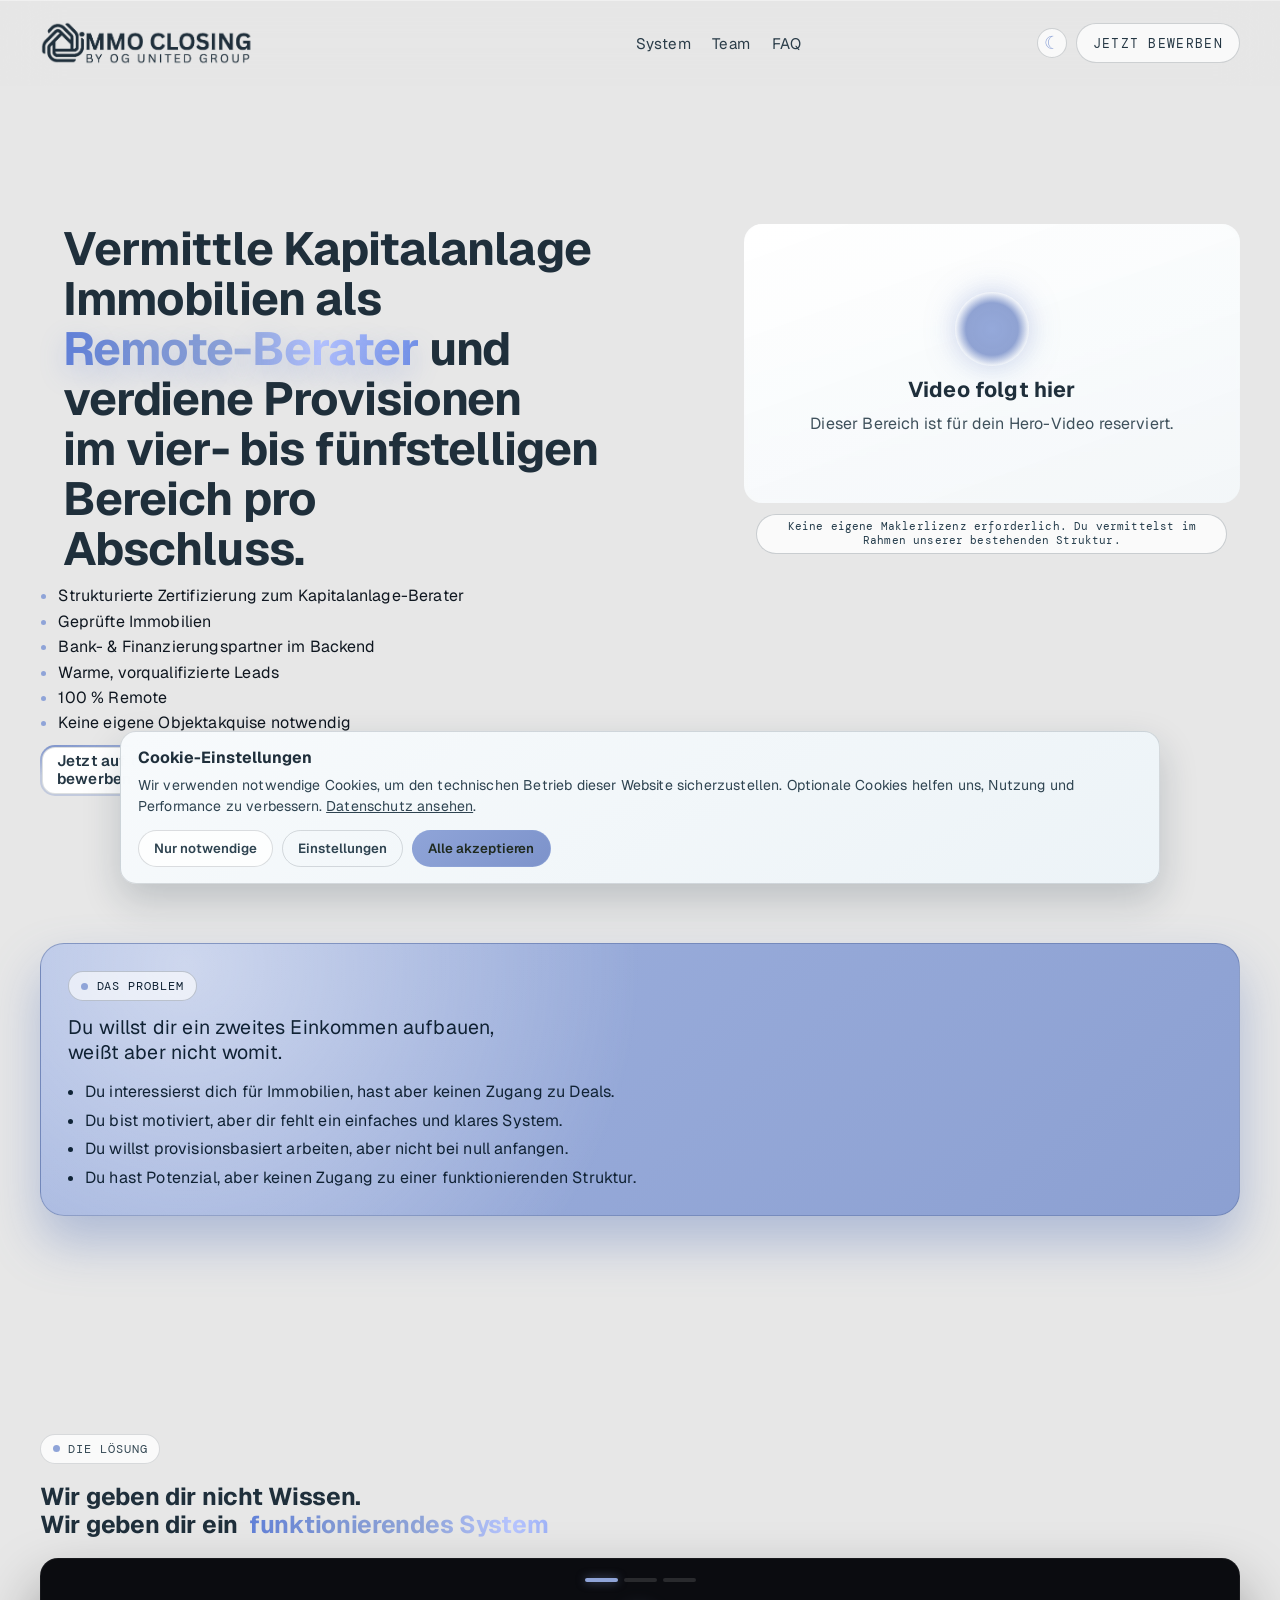
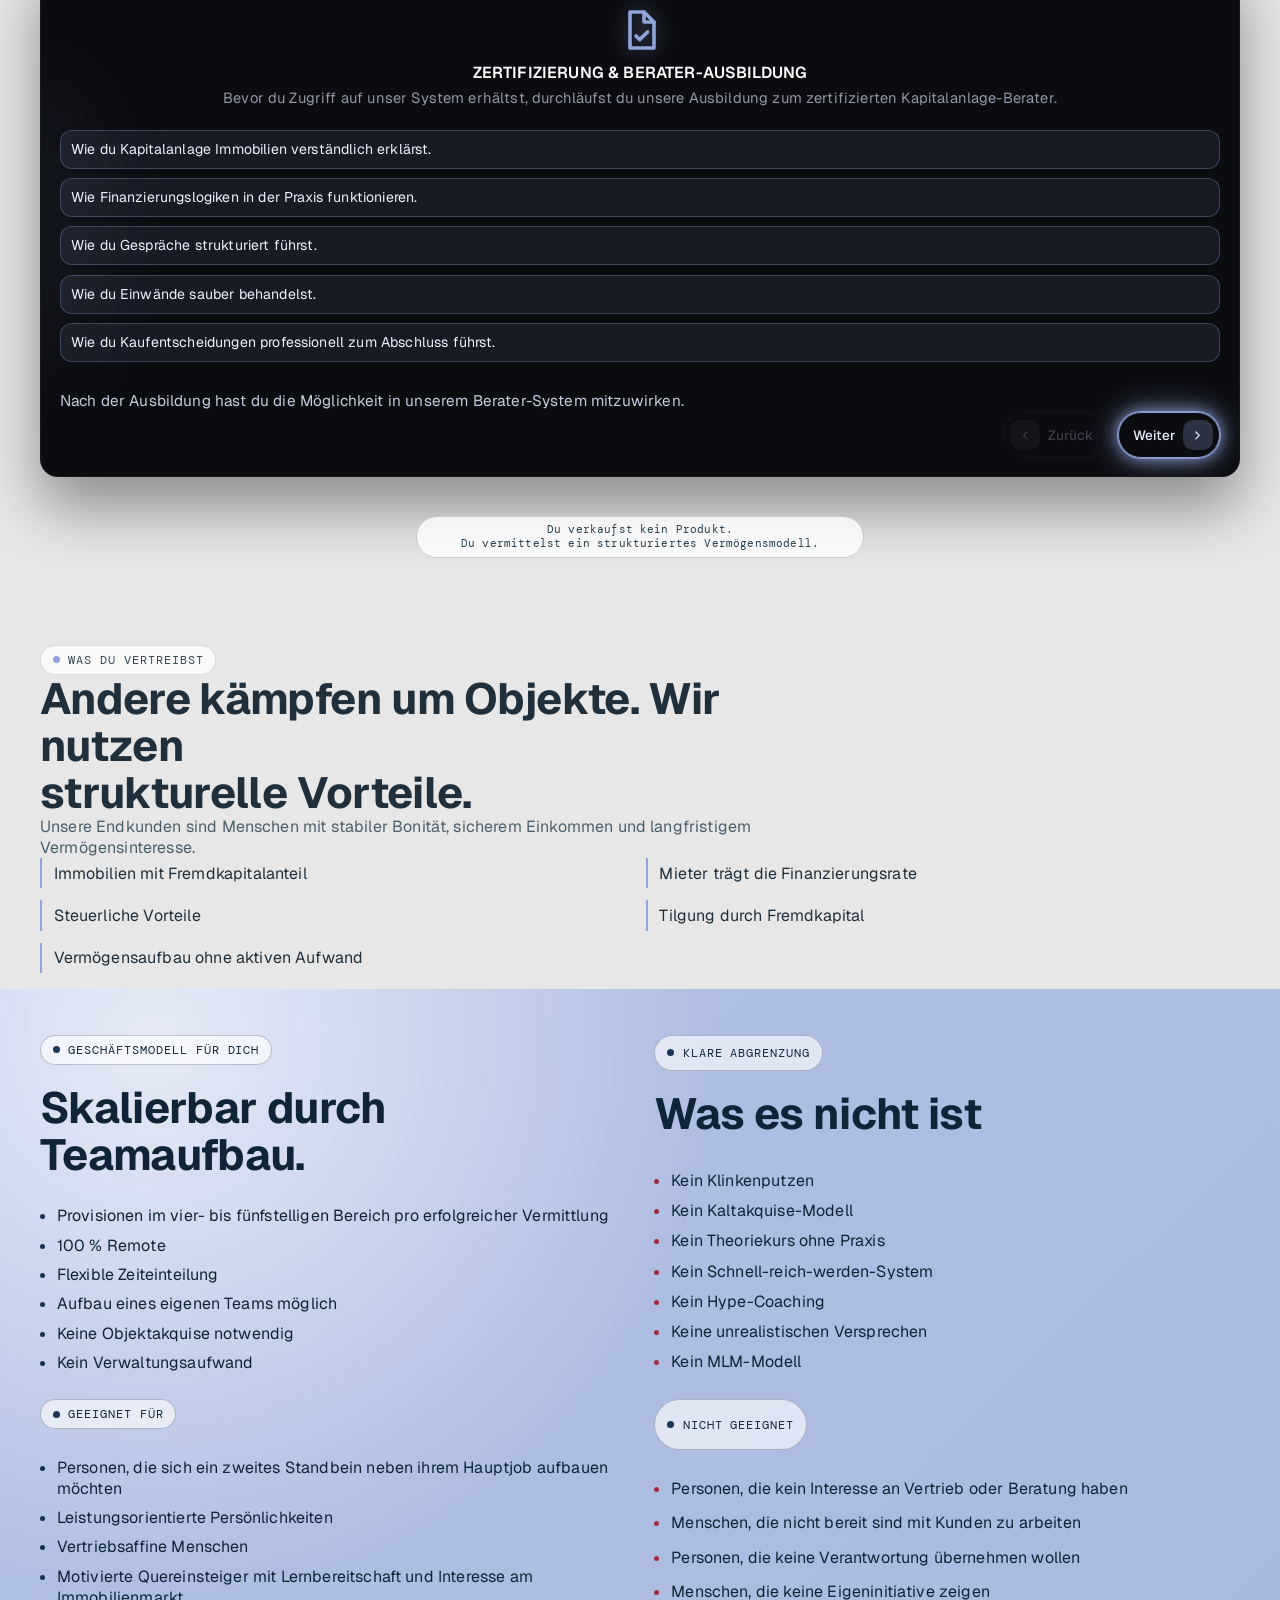
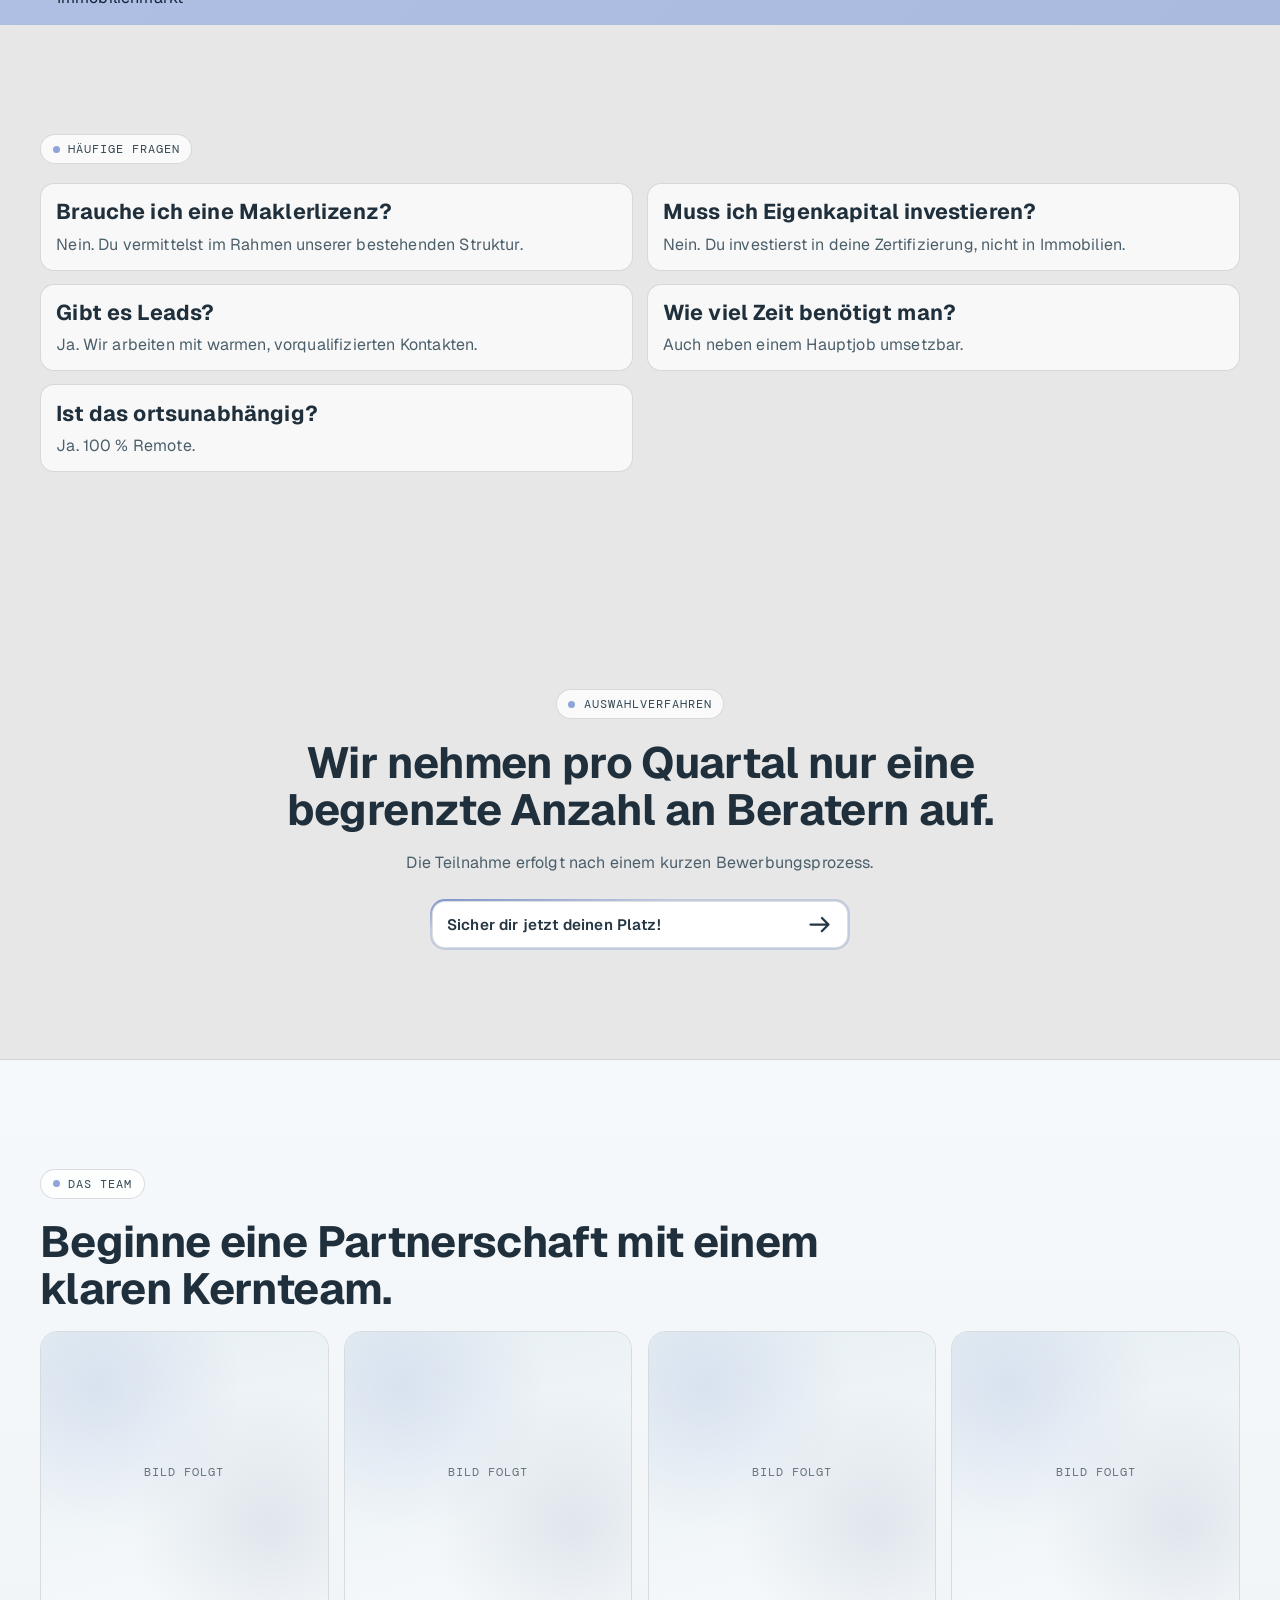
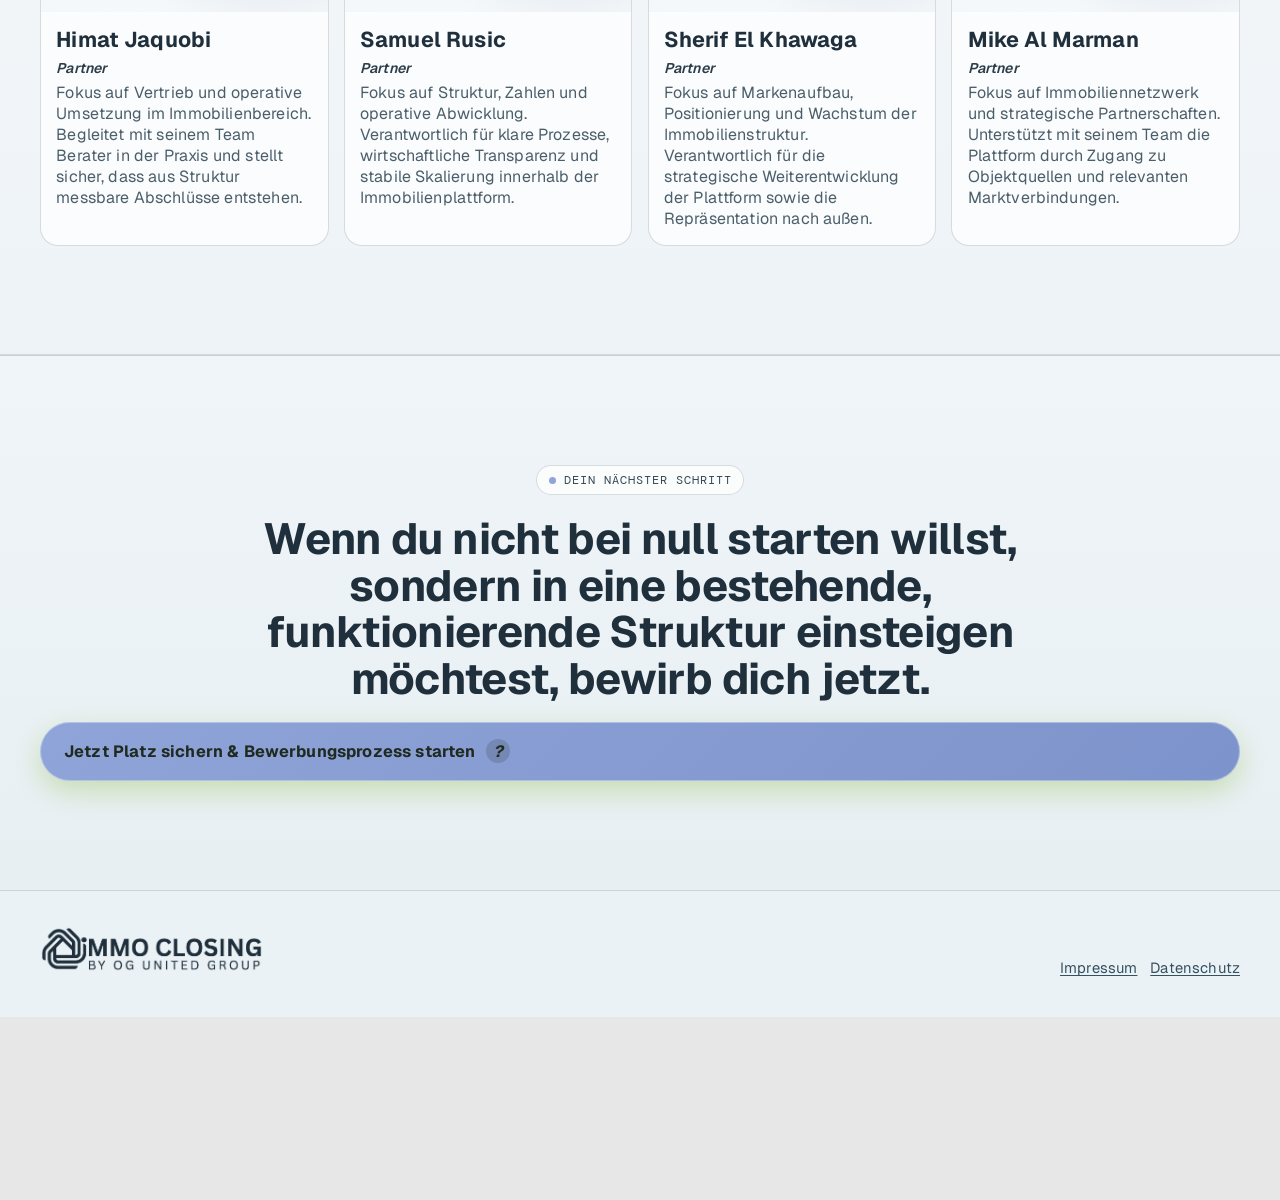
==== alte-website-content-index.html @ f74027aa "Update website layout, content, and styling" ====
﻿<!DOCTYPE html>
<html lang="de">
  <head>
    <meta charset="UTF-8" />
    <meta name="viewport" content="width=device-width, initial-scale=1.0" />
    <title>Geprüfte Kapitalanlage-Berater | Landingpage</title>
    <meta
      name="description"
      content="Exklusive Ausbildung, fertige Infrastruktur und warme Leads für geprüfte Kapitalanlage-Berater. 100 % remote."
    />
    <link rel="preconnect" href="https://fonts.googleapis.com" />
    <link rel="preconnect" href="https://fonts.gstatic.com" crossorigin />
    <link
      href="https://fonts.googleapis.com/css2?family=Geist:wght@400;500;600;700&family=DM+Mono:wght@400;500&display=swap"
      rel="stylesheet"
    />
    <link rel="stylesheet" href="styles.css" />
  </head>
  <body class="grid-wrapper theme-light">
    <div class="grid-background" aria-hidden="true"></div>

    <header class="site-header">
      <div class="container nav-layout">
        <a class="brand" href="#top">
          <img
            class="brand-logo brand-logo-light"
            src="assets/immo-closing-1-darkblue-transparent.png"
            alt="Immo Closing System by OG United Group"
          />
          <img
            class="brand-logo brand-logo-dark"
            src="assets/immo-closing-1-white-transparent.png"
            alt="Immo Closing System by OG United Group"
          />
        </a>
        <nav class="nav-links">
          <a href="#system">System</a>
          <a href="#team">Team</a>
          <a href="#faq">FAQ</a>
        </nav>
        <div class="nav-cta">
          <button
            id="theme-toggle"
            class="btn-outline theme-toggle"
            type="button"
            aria-label="Dark und White Mode umschalten"
            aria-pressed="true"
          >
            <span class="theme-toggle-icon" aria-hidden="true">☾</span>
          </button>
          <a class="btn-outline" href="#final-cta">Jetzt bewerben</a>
        </div>
      </div>
    </header>

    <main id="top">
      <div class="intro-curve-sections">
        <section class="hero">
          <div class="container hero-layout">
            <div class="hero-copy" data-reveal>
              <h1>
                Vermittle Kapitalanlage Immobilien als<br />
                <span class="hero-gradient-curve">Remote-Berater</span> und verdiene Provisionen<br />
                im vier- bis fünfstelligen Bereich pro<br />
                Abschluss.
              </h1>
              <ul class="lead hero-benefits">
                <li>Strukturierte Zertifizierung zum Kapitalanlage-Berater</li>
                <li>Geprüfte Immobilien</li>
                <li>Bank- &amp; Finanzierungspartner im Backend</li>
                <li>Warme, vorqualifizierte Leads</li>
                <li>100 % Remote</li>
                <li>Keine eigene Objektakquise notwendig</li>
              </ul>

              <div class="hero-actions">
                <a class="user-profile" href="#final-cta" aria-label="Jetzt auf einen der begrenzten Plätze bewerben">
                  <span class="user-profile-inner">
                    <span>Jetzt auf einen der begrenzten Plätze bewerben</span>
                    <svg viewBox="0 0 24 24" aria-hidden="true" focusable="false">
                      <path d="M13.5 5.5a1 1 0 0 0 0 1.4l4.1 4.1H4a1 1 0 1 0 0 2h13.6l-4.1 4.1a1 1 0 1 0 1.4 1.4l5.8-5.8a1 1 0 0 0 0-1.4L14.9 5.5a1 1 0 0 0-1.4 0Z"/>
                    </svg>
                  </span>
                </a>
              </div>
            </div>

            <aside class="hero-media-column" data-reveal>
              <div class="hero-media">
                <div class="video-placeholder">
                  <div class="video-pulse" aria-hidden="true"></div>
                  <h3>Video folgt hier</h3>
                  <p>Dieser Bereich ist für dein Hero-Video reserviert.</p>
                </div>
              </div>
              <div class="hero-media-note">
                <span>Keine eigene Maklerlizenz erforderlich. Du vermittelst im Rahmen unserer bestehenden Struktur.</span>
              </div>
            </aside>
          </div>
        </section>

        <section class="section-spacing problem-section" data-reveal>
          <div class="container content-block">
            <div class="problem-card">
              <div class="label">
                <span class="label-dot"></span>
                Das Problem
              </div>
              <p class="problem-intro">
                Du willst dir ein zweites Einkommen aufbauen, weißt aber nicht womit.
              </p>
              <ul class="list problem-list">
                <li>Du interessierst dich für Immobilien, hast aber keinen Zugang zu Deals.</li>
                <li>Du bist motiviert, aber dir fehlt ein einfaches und klares System.</li>
                <li>Du willst provisionsbasiert arbeiten, aber nicht bei null anfangen.</li>
                <li>Du hast Potenzial, aber keinen Zugang zu einer funktionierenden Struktur.</li>
              </ul>
            </div>
          </div>
        </section>
      </div>

      <section id="system" class="section-spacing alt" data-reveal>
        <div class="container content-block">
          <div class="label">
            <span class="label-dot"></span>
            Die Lösung
          </div>
          <h2 class="system-heading">
            Wir geben dir nicht Wissen.<br />
            <span class="system-inline">
              Wir geben dir ein
              <span class="system-rotator-card">
                <span class="system-loader">
                  <span class="system-words" aria-live="polite">
                    <span class="system-words-track">
                      <span class="system-word">funktionierendes System</span>
                      <span class="system-word">ausgebildetes Team</span>
                    </span>
                  </span>
                </span>
              </span>
            </span>
          </h2>
          <div class="offer-card solution-offer is-first" data-solution-offer>
            <div class="offer-card__progress" aria-hidden="true">
              <span class="offer-card__progress-step offer-card__progress-step--active" data-solution-step></span>
              <span class="offer-card__progress-step" data-solution-step></span>
              <span class="offer-card__progress-step" data-solution-step></span>
            </div>

            <article class="offer-card__panel is-active" data-solution-panel>
              <header class="offer-card__header">
                <div class="offer-card__icon-container">
                  <span class="offer-card__symbol" aria-hidden="true">
                    <svg viewBox="0 0 24 24" focusable="false">
                      <path d="M7 3h7l5 5v13H7z" />
                      <path d="M14 3v5h5" />
                      <path d="m10 15 1.8 1.8L15.8 13" />
                    </svg>
                  </span>
                </div>
                <h3 class="offer-card__title">ZERTIFIZIERUNG &amp; BERATER-AUSBILDUNG</h3>
                <p class="offer-card__subtitle">
                  Bevor du Zugriff auf unser System erhältst, durchläufst du unsere Ausbildung zum zertifizierten
                  Kapitalanlage-Berater.
                </p>
              </header>
              <ul class="offer-card__options offer-card__options--mini">
                <li class="offer-card__mini-item">Wie du Kapitalanlage Immobilien verständlich erklärst.</li>
                <li class="offer-card__mini-item">Wie Finanzierungslogiken in der Praxis funktionieren.</li>
                <li class="offer-card__mini-item">Wie du Gespräche strukturiert führst.</li>
                <li class="offer-card__mini-item">Wie du Einwände sauber behandelst.</li>
                <li class="offer-card__mini-item">Wie du Kaufentscheidungen professionell zum Abschluss führst.</li>
              </ul>
              <p class="offer-card__panel-note">
                Nach der Ausbildung hast du die Möglichkeit in unserem Berater-System mitzuwirken.
              </p>
            </article>

            <article class="offer-card__panel" data-solution-panel aria-hidden="true">
              <header class="offer-card__header">
                <div class="offer-card__icon-container">
                  <span class="offer-card__symbol" aria-hidden="true">
                    <svg viewBox="0 0 24 24" focusable="false">
                      <rect x="3.5" y="4" width="6.5" height="5.5" rx="1.2" />
                      <rect x="14" y="4" width="6.5" height="5.5" rx="1.2" />
                      <rect x="8.8" y="14.5" width="6.5" height="5.5" rx="1.2" />
                      <path d="M10 6.8h4M17.3 9.5v2.6M6.8 9.5v2.6M12 12.1v2.4" />
                    </svg>
                  </span>
                </div>
                <h3 class="offer-card__title">ABWICKLUNGSSTRUKTUR</h3>
                <p class="offer-card__subtitle">Als zertifizierter Berater beinhaltet unser System:</p>
              </header>
              <ul class="offer-card__options offer-card__options--mini">
                <li class="offer-card__mini-item">Bonitätsprüfung durch unser Team.</li>
                <li class="offer-card__mini-item">Finanzierungsstruktur über unsere Bankpartner.</li>
                <li class="offer-card__mini-item">Notar- und Abwicklungskoordination über unser Team.</li>
                <li class="offer-card__mini-item">Du konzentrierst dich auf Beratung und Abschluss.</li>
              </ul>
              <p class="offer-card__panel-note">
                Du arbeitest mit vorqualifizierten und geprüften Deals - wir übernehmen Finanzierung, Struktur und
                Abwicklung.
              </p>
            </article>

            <article class="offer-card__panel" data-solution-panel aria-hidden="true">
              <header class="offer-card__header">
                <div class="offer-card__icon-container">
                  <span class="offer-card__symbol" aria-hidden="true">
                    <svg viewBox="0 0 24 24" focusable="false">
                      <path d="M4 12h2l8-4v8l-8-4Z" />
                      <path d="M14 9a4 4 0 0 1 0 6" />
                      <path d="M16 7a7 7 0 0 1 0 10" />
                      <path d="M6.5 14v3.5a1.8 1.8 0 0 0 1.8 1.8h1.7" />
                    </svg>
                  </span>
                </div>
                <h3 class="offer-card__title">VERTRIEBSARCHITEKTUR</h3>
                <p class="offer-card__subtitle">Du startest nicht bei null.</p>
              </header>
              <ul class="offer-card__options offer-card__options--mini">
                <li class="offer-card__mini-item">Warme, vorqualifizierte Leads.</li>
                <li class="offer-card__mini-item">Klare Vertriebsprozesse.</li>
                <li class="offer-card__mini-item">Skalierungsmöglichkeit durch Teamaufbau.</li>
              </ul>
              <p class="offer-card__panel-note">
                Du konzentrierst dich auf Beratung und Abschluss. Unser System arbeitet im Hintergrund.
              </p>
            </article>

            <footer class="offer-card__footer">
              <button class="offer-card__btn offer-card__btn--back" type="button" data-solution-prev>
                <span class="offer-card__btn-icon" aria-hidden="true">
                  <svg viewBox="0 0 24 24" focusable="false">
                    <path d="m14.5 6.5-5.5 5.5 5.5 5.5" />
                  </svg>
                </span>
                Zurück
              </button>
              <button class="offer-card__btn offer-card__btn--skip offer-card__btn--next" type="button" data-solution-next>
                Weiter
                <span class="offer-card__btn-icon" aria-hidden="true">
                  <svg viewBox="0 0 24 24" focusable="false">
                    <path d="m9.5 6.5 5.5 5.5-5.5 5.5" />
                  </svg>
                </span>
              </button>
            </footer>
          </div>
          <div class="hero-media-note solution-media-note" data-reveal>
            <span>
              Du verkaufst kein Produkt.<br />
              Du vermittelst ein strukturiertes Verm&ouml;gensmodell.
            </span>
          </div>
        </div>
      </section>

      <section class="section-spacing product-section" data-reveal>
        <div class="container content-block">
          <div>
            <div class="label">
              <span class="label-dot"></span>
              Was du vertreibst
            </div>
            <h2>
              Andere kämpfen um Objekte. Wir nutzen<br />
              strukturelle Vorteile.
            </h2>
            <p class="muted">
              Unsere Endkunden sind Menschen mit stabiler Bonität, sicherem Einkommen und langfristigem
              Vermögensinteresse.
            </p>
            <div class="feature-grid">
              <div>Immobilien mit Fremdkapitalanteil</div>
              <div>Mieter trägt die Finanzierungsrate</div>
              <div>Steuerliche Vorteile</div>
              <div>Tilgung durch Fremdkapital</div>
              <div>Vermögensaufbau ohne aktiven Aufwand</div>
            </div>
          </div>
        </div>
      </section>

      <section class="section-spacing bright-accent-section bright-accent-stack" data-reveal>
        <div class="container content-block bright-accent-content">
          <div class="split business-block">
            <div class="content-block">
              <div class="label">
                <span class="label-dot"></span>
                Geschäftsmodell für dich
              </div>
              <h2>Skalierbar durch Teamaufbau.</h2>
              <ul class="list">
                <li>Provisionen im vier- bis fünfstelligen Bereich pro erfolgreicher Vermittlung</li>
                <li>100 % Remote</li>
                <li>Flexible Zeiteinteilung</li>
                <li>Aufbau eines eigenen Teams möglich</li>
                <li>Keine Objektakquise notwendig</li>
                <li>Kein Verwaltungsaufwand</li>
              </ul>
            </div>
            <div class="content-block">
              <div class="label">
                <span class="label-dot"></span>
                Klare Abgrenzung
              </div>
              <h2>Was es nicht ist</h2>
              <ul class="list negative">
                <li>Kein Klinkenputzen</li>
                <li>Kein Kaltakquise-Modell</li>
                <li>Kein Theoriekurs ohne Praxis</li>
                <li>Kein Schnell-reich-werden-System</li>
                <li>Kein Hype-Coaching</li>
                <li>Keine unrealistischen Versprechen</li>
                <li>Kein MLM-Modell</li>
              </ul>
            </div>
          </div>

          <div class="split fit-block">
            <div class="content-block">
              <div class="label">
                <span class="label-dot"></span>
                GEEIGNET FÜR
              </div>
              <ul class="list">
                <li>Personen, die sich ein zweites Standbein neben ihrem Hauptjob aufbauen möchten</li>
                <li>Leistungsorientierte Persönlichkeiten</li>
                <li>Vertriebsaffine Menschen</li>
                <li>Motivierte Quereinsteiger mit Lernbereitschaft und Interesse am Immobilienmarkt</li>
              </ul>
            </div>
            <div class="content-block">
              <div class="label">
                <span class="label-dot"></span>
                NICHT GEEIGNET
              </div>
              <ul class="list negative">
                <li>Personen, die kein Interesse an Vertrieb oder Beratung haben</li>
                <li>Menschen, die nicht bereit sind mit Kunden zu arbeiten</li>
                <li>Personen, die keine Verantwortung übernehmen wollen</li>
                <li>Menschen, die keine Eigeninitiative zeigen</li>
              </ul>
            </div>
          </div>
        </div>
      </section>

      <div class="faq-curve-sections">
        <section id="faq" class="section-spacing alt" data-reveal>
          <div class="container content-block">
            <div class="label">
              <span class="label-dot"></span>
              HÄUFIGE FRAGEN
            </div>
            <div class="faq-grid">
              <article class="faq-item">
                <h3>Brauche ich eine Maklerlizenz?</h3>
                <p>Nein. Du vermittelst im Rahmen unserer bestehenden Struktur.</p>
              </article>
              <article class="faq-item">
                <h3>Muss ich Eigenkapital investieren?</h3>
                <p>Nein. Du investierst in deine Zertifizierung, nicht in Immobilien.</p>
              </article>
              <article class="faq-item">
                <h3>Gibt es Leads?</h3>
                <p>Ja. Wir arbeiten mit warmen, vorqualifizierten Kontakten.</p>
              </article>
              <article class="faq-item">
                <h3>Wie viel Zeit benötigt man?</h3>
                <p>Auch neben einem Hauptjob umsetzbar.</p>
              </article>
              <article class="faq-item">
                <h3>Ist das ortsunabhängig?</h3>
                <p>Ja. 100 % Remote.</p>
              </article>
            </div>
          </div>
        </section>

        <section class="section-spacing" data-reveal>
          <div class="container center content-block">
            <div class="label center-label">
              <span class="label-dot"></span>
              AUSWAHLVERFAHREN
            </div>
            <h2>Wir nehmen pro Quartal nur eine begrenzte Anzahl an Beratern auf.</h2>
            <p class="muted">Die Teilnahme erfolgt nach einem kurzen Bewerbungsprozess.</p>
            <div class="hero-actions selection-actions">
              <a class="user-profile" href="#final-cta" aria-label="Sicher dir jetzt deinen Platz">
                <span class="user-profile-inner">
                  <span>Sicher dir jetzt deinen Platz!</span>
                  <svg viewBox="0 0 24 24" aria-hidden="true" focusable="false">
                    <path d="M13.5 5.5a1 1 0 0 0 0 1.4l4.1 4.1H4a1 1 0 1 0 0 2h13.6l-4.1 4.1a1 1 0 1 0 1.4 1.4l5.8-5.8a1 1 0 0 0 0-1.4L14.9 5.5a1 1 0 0 0-1.4 0Z"/>
                  </svg>
                </span>
              </a>
            </div>
          </div>
        </section>
      </div>

      <section id="team" class="section-spacing team-section" data-reveal>
        <div class="container content-block">
          <div class="label">
            <span class="label-dot"></span>
            Das Team
          </div>
          <h2>Beginne eine Partnerschaft mit einem klaren Kernteam.</h2>
          <div class="team-grid">
            <article class="team-card">
              <div class="team-photo">
                <div class="photo-placeholder">Bild folgt</div>
              </div>
              <div class="team-info">
                <h3>Himat Jaquobi</h3>
                <p class="team-role">Partner</p>
                <p>
                  Fokus auf Vertrieb und operative Umsetzung im Immobilienbereich. Begleitet mit seinem Team Berater in
                  der Praxis und stellt sicher, dass aus Struktur messbare Abschlüsse entstehen.
                </p>
              </div>
            </article>
            <article class="team-card">
              <div class="team-photo">
                <div class="photo-placeholder">Bild folgt</div>
              </div>
              <div class="team-info">
                <h3>Samuel Rusic</h3>
                <p class="team-role">Partner</p>
                <p>
                  Fokus auf Struktur, Zahlen und operative Abwicklung. Verantwortlich für klare Prozesse,
                  wirtschaftliche Transparenz und stabile Skalierung innerhalb der Immobilienplattform.
                </p>
              </div>
            </article>
            <article class="team-card">
              <div class="team-photo">
                <div class="photo-placeholder">Bild folgt</div>
              </div>
              <div class="team-info">
                <h3>Sherif El Khawaga</h3>
                <p class="team-role">Partner</p>
                <p>
                  Fokus auf Markenaufbau, Positionierung und Wachstum der Immobilienstruktur. Verantwortlich für die
                  strategische Weiterentwicklung der Plattform sowie die Repräsentation nach außen.
                </p>
              </div>
            </article>
            <article class="team-card">
              <div class="team-photo">
                <div class="photo-placeholder">Bild folgt</div>
              </div>
              <div class="team-info">
                <h3>Mike Al Marman</h3>
                <p class="team-role">Partner</p>
                <p>
                  Fokus auf Immobiliennetzwerk und strategische Partnerschaften. Unterstützt mit seinem Team die
                  Plattform durch Zugang zu Objektquellen und relevanten Marktverbindungen.
                </p>
              </div>
            </article>
          </div>
        </div>
      </section>

      <section id="final-cta" class="section-spacing final-cta" data-reveal>
        <div class="container center content-block">
          <div class="label center-label">
            <span class="label-dot"></span>
            DEIN NÄCHSTER SCHRITT
          </div>
          <h2>
            Wenn du nicht bei null starten willst, sondern in eine bestehende, funktionierende Struktur einsteigen
            möchtest, bewirb dich jetzt.
          </h2>
          <a class="btn-primary large" href="#">
            <span>Jetzt Platz sichern &amp; Bewerbungsprozess starten</span>
            <i aria-hidden="true">?</i>
          </a>
        </div>
      </section>
    </main>

    <footer class="site-footer">
      <div class="container footer-layout">
        <div class="footer-branding">
          <img class="footer-logo footer-logo-light" src="assets/immo-closing-1-darkblue-transparent.png" alt="Immo Closing System" />
          <img class="footer-logo footer-logo-dark" src="assets/immo-closing-1-white-transparent.png" alt="Immo Closing System" />
        </div>
        <div class="footer-actions">
          <a href="#" class="footer-action-link" data-modal-open="impressum-modal">Impressum</a>
          <a href="#" class="footer-action-link" data-modal-open="datenschutz-modal">Datenschutz</a>
        </div>
      </div>
    </footer>

    <section
      class="cookie-banner"
      id="cookie-banner"
      role="dialog"
      aria-label="Cookie-Einstellungen"
      aria-live="polite"
      aria-hidden="true"
    >
      <div class="cookie-banner-inner">
        <div class="cookie-copy">
          <h2>Cookie-Einstellungen</h2>
          <p>
            Wir verwenden notwendige Cookies, um den technischen Betrieb dieser Website sicherzustellen. Optionale
            Cookies helfen uns, Nutzung und Performance zu verbessern.
            <a href="#" data-modal-open="datenschutz-modal">Datenschutz ansehen</a>.
          </p>
        </div>
        <div class="cookie-actions">
          <button class="cookie-btn cookie-btn-secondary" type="button" data-cookie-action="essential">
            Nur notwendige
          </button>
          <button
            class="cookie-btn cookie-btn-ghost"
            type="button"
            data-cookie-action="settings"
            aria-expanded="false"
            aria-controls="cookie-settings-panel"
          >
            Einstellungen
          </button>
          <button class="cookie-btn cookie-btn-primary" type="button" data-cookie-action="accept-all">
            Alle akzeptieren
          </button>
        </div>
        <div class="cookie-settings" id="cookie-settings-panel" data-cookie-settings hidden>
          <div class="cookie-option">
            <label>
              <input type="checkbox" checked disabled />
              Notwendige Cookies
            </label>
            <span>Immer aktiv</span>
          </div>
          <div class="cookie-option">
            <label>
              <input type="checkbox" name="cookie-analytics" />
              Analyse &amp; Reichweitenmessung
            </label>
            <span>Optional</span>
          </div>
          <div class="cookie-option">
            <label>
              <input type="checkbox" name="cookie-marketing" />
              Marketing &amp; Attribution
            </label>
            <span>Optional</span>
          </div>
          <button class="cookie-btn cookie-btn-save" type="button" data-cookie-action="save-selection">
            Auswahl speichern
          </button>
        </div>
      </div>
    </section>

    <div class="modal-overlay" data-modal-id="impressum-modal" aria-hidden="true">
      <div class="modal-window" role="dialog" aria-modal="true" aria-labelledby="impressum-title">
        <button class="modal-close" data-modal-close aria-label="Schließen">×</button>
        <h2 id="impressum-title">Impressum</h2>
        <div class="modal-content">
          <p><strong>Anbieterkennzeichnung</strong></p>
          <p>Immo Closing System ist eine Marke der OG United Group.</p>
          <p>
            Global Offices
            <br />
            Dubai (HQ): IFZA Business Park, DDP, Dubai, UAE
            <br />
            Operation Green LLC, USA: Dover, Delaware
            <br />
            <a href="https://operation-green.com" target="_blank" rel="noopener noreferrer">operation-green.com</a>
          </p>
          <p>
            Kontakt:
            <br />
            Geschäftsanfragen und rechtliche Korrespondenz über die Kontaktwege auf der Muttergesellschafts-Website.
          </p>
          <p>
            <strong>Vertretungsberechtigung</strong>
            <br />
            Vertretungsberechtigte Personen und Registerdaten werden im Rahmen der jeweiligen Jurisdiktion geführt und
            auf Anfrage bereitgestellt.
          </p>
          <p>
            <strong>Haftung für Inhalte</strong>
            <br />
            Die Inhalte dieser Website wurden mit größter Sorgfalt erstellt. Für die Richtigkeit, Vollständigkeit und
            Aktualität der Inhalte kann jedoch keine Gewähr übernommen werden.
          </p>
          <p>
            <strong>Haftung für Links</strong>
            <br />
            Diese Website enthält Links zu externen Websites Dritter. Auf deren Inhalte haben wir keinen Einfluss; für
            diese Inhalte ist stets der jeweilige Anbieter verantwortlich.
          </p>
          <p>
            <strong>Urheberrecht</strong>
            <br />
            Inhalte, Layouts, Texte und Medien dieser Website unterliegen dem geltenden Urheberrecht. Jede
            Vervielfältigung oder Verwertung bedarf der vorherigen schriftlichen Zustimmung.
          </p>
          <p>
            <strong>Streitbeilegung</strong>
            <br />
            Die Europäische Kommission stellt eine Plattform zur Online-Streitbeilegung bereit:
            <a href="https://ec.europa.eu/consumers/odr/" target="_blank" rel="noopener noreferrer">ec.europa.eu/consumers/odr</a>.
            Eine Verpflichtung zur Teilnahme an Streitbeilegungsverfahren vor einer Verbraucherschlichtungsstelle
            besteht nicht.
          </p>
          <p>
            Hinweis: Dieses Impressum stellt eine umfangreiche Musterstruktur dar und ersetzt keine verbindliche
            Rechtsberatung für konkrete Einzelfälle und Jurisdiktionen.
          </p>
        </div>
      </div>
    </div>

    <div class="modal-overlay" data-modal-id="datenschutz-modal" aria-hidden="true">
      <div class="modal-window" role="dialog" aria-modal="true" aria-labelledby="datenschutz-title">
        <button class="modal-close" data-modal-close aria-label="Schließen">×</button>
        <h2 id="datenschutz-title">Datenschutz</h2>
        <div class="modal-content">
          <p><strong>1. Verantwortlicher</strong></p>
          <p>Verantwortliche Stelle: Immo Closing System.</p>
          <p><strong>2. Verarbeitete Datenkategorien</strong></p>
          <p>
            Bei Nutzung dieser Website können insbesondere folgende Daten verarbeitet werden: technische Zugriffsdaten
            (z. B. IP-Adresse, Zeitstempel, Browserinformationen), Kommunikationsdaten bei Kontaktaufnahme sowie
            übermittelte Formulardaten.
          </p>
          <p><strong>3. Zwecke und Rechtsgrundlagen</strong></p>
          <p>
            Die Datenverarbeitung erfolgt zur Bereitstellung der Website, zur Bearbeitung von Anfragen, zur
            Vertragsanbahnung und zur Systemsicherheit. Rechtsgrundlagen sind insbesondere berechtigte Interessen,
            vorvertragliche Maßnahmen sowie ggf. Einwilligungen.
          </p>
          <p><strong>4. Empfänger und Auftragsverarbeitung</strong></p>
          <p>
            Daten können an technische Dienstleister, Hosting-Anbieter, CRM-/Kommunikationsanbieter und verbundene
            Gesellschaften übermittelt werden, soweit dies zur Leistungserbringung erforderlich ist.
          </p>
          <p><strong>5. Drittlandübermittlungen</strong></p>
          <p>
            Aufgrund internationaler Unternehmensstruktur können Daten auch außerhalb der EU/des EWR verarbeitet
            werden. Dabei werden geeignete Garantien eingesetzt (z. B. Standardvertragsklauseln oder gleichwertige
            Schutzmechanismen).
          </p>
          <p><strong>6. Speicherdauer</strong></p>
          <p>
            Personenbezogene Daten werden nur so lange gespeichert, wie dies für den jeweiligen Zweck erforderlich ist
            oder gesetzliche Aufbewahrungspflichten bestehen.
          </p>
          <p><strong>7. Betroffenenrechte</strong></p>
          <p>
            Du hast das Recht auf Auskunft, Berichtigung, Löschung, Einschränkung der Verarbeitung, Datenübertragbarkeit
            sowie Widerspruch gegen bestimmte Verarbeitungen. Zudem besteht ein Beschwerderecht bei einer zuständigen
            Aufsichtsbehörde.
          </p>
          <p><strong>8. Datensicherheit</strong></p>
          <p>
            Wir setzen angemessene technische und organisatorische Maßnahmen ein, um Daten vor Verlust, Manipulation
            und unberechtigtem Zugriff zu schützen.
          </p>
          <p><strong>9. Aktualität</strong></p>
          <p>
            Diese Datenschutzhinweise werden regelmäßig angepasst, wenn sich rechtliche, technische oder operative
            Anforderungen ändern.
          </p>
          <p>
            Hinweis: Diese Datenschutzerklärung ist ein umfassendes Muster und ersetzt keine verbindliche
            Rechtsberatung für konkrete regulatorische Anforderungen in einzelnen Ländern.
          </p>
        </div>
      </div>
    </div>

    <script src="script.js"></script>
  </body>
</html>
---- styles.css ----
:root {
  --bg: #02050a;
  --panel: rgba(8, 18, 23, 0.7);
  --panel-strong: #0a161d;
  --text: #eef3f6;
  --muted: #b8c5cc;
  --line: rgba(255, 255, 255, 0.14);
  --accent: #8fa4d8;
  --accent-2: #7d93cb;
  --accent-dark: #2f4264;
  --radius-lg: 28px;
  --radius-md: 18px;
  --shadow: 0 24px 48px rgba(0, 0, 0, 0.35);
  --container: 1200px;
}

* {
  box-sizing: border-box;
}

html,
body {
  margin: 0;
  padding: 0;
}

html {
  scroll-behavior: smooth;
}

body {
  min-height: 100%;
  font-family: "Geist", "Segoe UI", sans-serif;
  color: var(--text);
  background-color: var(--bg);
  letter-spacing: 0.01em;
  overflow-x: hidden;
}

.grid-wrapper {
  min-height: 100%;
  width: 100%;
  position: relative;
}

.grid-background {
  position: fixed;
  top: 0;
  right: 0;
  bottom: 0;
  left: 0;
  z-index: -2;
  pointer-events: none;
  background-image: linear-gradient(to right, rgba(226, 232, 240, 0.045) 1px, transparent 1px),
    linear-gradient(to bottom, rgba(226, 232, 240, 0.03) 1px, transparent 1px);
  background-size: 20px 30px;
  -webkit-mask-image: radial-gradient(ellipse 70% 60% at 50% 0%, #000 60%, transparent 100%);
  mask-image: radial-gradient(ellipse 70% 60% at 50% 0%, #000 60%, transparent 100%);
}

.site-header {
  position: sticky;
  top: 0;
  z-index: 40;
  isolation: isolate;
  border-top: 1px solid rgba(255, 255, 255, 0.14);
  border-bottom: 1px solid rgba(255, 255, 255, 0.2);
  backdrop-filter: blur(28px) saturate(175%);
  -webkit-backdrop-filter: blur(28px) saturate(175%);
  background: linear-gradient(135deg, rgba(8, 16, 24, 0.26), rgba(8, 16, 24, 0.16));
  box-shadow: 0 10px 22px rgba(0, 0, 0, 0.14), inset 0 1px 0 rgba(255, 255, 255, 0.16);
}

.site-header::before {
  content: "";
  position: absolute;
  inset: 0;
  z-index: -1;
  pointer-events: none;
  background: linear-gradient(
    180deg,
    rgba(255, 255, 255, 0.11) 0%,
    rgba(255, 255, 255, 0.05) 38%,
    rgba(255, 255, 255, 0.01) 100%
  );
}

.container {
  width: min(calc(100% - 3rem), var(--container));
  margin-inline: auto;
}

.nav-layout {
  min-height: 84px;
  display: grid;
  grid-template-columns: auto 1fr auto;
  align-items: center;
  gap: 1.25rem;
}

.brand {
  display: inline-flex;
  align-items: center;
  color: var(--text);
  text-decoration: none;
  position: relative;
  width: min(52vw, 360px);
  height: 36px;
  min-width: 0;
}

.brand-logo {
  position: absolute;
  left: 0;
  top: 50%;
  width: auto;
  height: 36px;
  max-width: none;
  transform: translateY(-50%) scale(1.22);
  transform-origin: left center;
}

.brand-logo-dark,
.footer-logo-dark {
  display: none;
}

body.theme-dark .brand-logo-light,
body.theme-dark .footer-logo-light {
  display: none;
}

body.theme-dark .brand-logo-dark,
body.theme-dark .footer-logo-dark {
  display: block;
}

.nav-links {
  justify-self: center;
  display: flex;
  gap: 1.35rem;
}

.nav-links a {
  color: #d3dde3;
  text-decoration: none;
  font-size: 0.95rem;
}

.nav-cta {
  justify-self: end;
  display: inline-flex;
  align-items: center;
  gap: 0.55rem;
}

.btn-outline {
  font-family: "DM Mono", monospace;
  font-size: 0.82rem;
  text-transform: uppercase;
  letter-spacing: 0.1em;
  color: var(--text);
  text-decoration: none;
  border: 1px solid var(--line);
  border-radius: 999px;
  padding: 0.68rem 1rem;
  transition: border-color 0.25s ease, background-color 0.25s ease;
}

.btn-outline:hover {
  border-color: rgba(143, 164, 216, 0.7);
  background: rgba(143, 164, 216, 0.08);
}

.theme-toggle {
  width: 30px;
  height: 30px;
  min-width: 30px;
  border-radius: 999px;
  padding: 0;
  display: inline-flex;
  align-items: center;
  justify-content: center;
  gap: 0;
  font-size: 1.15rem;
  line-height: 1;
  letter-spacing: 0;
}

.theme-toggle .theme-toggle-icon {
  display: inline-block;
  opacity: 1;
  transform: scale(1);
  transition: color 0.2s ease, transform 0.2s ease;
}

.theme-toggle[data-mode="dark"] .theme-toggle-icon {
  color: #ffd166;
}

.theme-toggle[data-mode="light"] .theme-toggle-icon {
  color: var(--accent);
}

.section-spacing {
  padding: 6.8rem 0;
}

.problem-section {
  padding-top: 3.2rem;
}

#system.section-spacing {
  padding-bottom: 2.8rem;
}

.product-section.section-spacing {
  padding-top: 2.6rem;
  padding-bottom: 1rem;
}

.bright-accent-stack.section-spacing {
  padding-top: 2.85rem;
  padding-bottom: 1.1rem;
}

.bright-accent-content {
  gap: 0.8rem;
}

.bright-accent-content .fit-block {
  margin-top: 0.45rem;
}

.bright-accent-section {
  background:
    radial-gradient(circle at 12% 8%, rgba(255, 255, 255, 0.68), rgba(255, 255, 255, 0) 44%),
    linear-gradient(
      136deg,
      color-mix(in oklab, var(--accent) 68%, #ffffff 32%),
      color-mix(in oklab, var(--accent-2) 64%, #ffffff 36%)
    );
}

.bright-accent-section .label,
body.theme-light .bright-accent-section .label {
  border-color: rgba(16, 34, 53, 0.26);
  background: rgba(255, 255, 255, 0.62);
  color: #11273a;
}

.bright-accent-section .label-dot {
  background: #1c3556;
}

.bright-accent-section h1,
.bright-accent-section h2,
.bright-accent-section h3,
.bright-accent-section p,
.bright-accent-section li,
.bright-accent-section .muted,
.bright-accent-section .result,
body.theme-light .bright-accent-section h1,
body.theme-light .bright-accent-section h2,
body.theme-light .bright-accent-section h3,
body.theme-light .bright-accent-section p,
body.theme-light .bright-accent-section li,
body.theme-light .bright-accent-section .muted,
body.theme-light .bright-accent-section .result {
  color: #0f2436;
}

.bright-accent-section .list li::marker {
  color: #17314d;
}

.bright-accent-section .negative li::marker {
  color: #9c2f3f;
}

.alt {
  background: linear-gradient(180deg, rgba(255, 255, 255, 0.03), rgba(255, 255, 255, 0.01));
  border-top: 1px solid var(--line);
  border-bottom: 1px solid var(--line);
}

.content-block {
  display: grid;
  gap: 1.2rem;
}

.with-media {
  grid-template-columns: minmax(0, 1.06fr) minmax(320px, 0.94fr);
  align-items: stretch;
  gap: 2.2rem;
}

.label {
  width: fit-content;
  display: inline-flex;
  align-items: center;
  gap: 0.55rem;
  padding: 0.38rem 0.72rem;
  border-radius: 999px;
  border: 1px solid var(--line);
  background: rgba(255, 255, 255, 0.03);
  font-family: "DM Mono", monospace;
  font-size: 0.75rem;
  text-transform: uppercase;
  letter-spacing: 0.08em;
  color: #d6e1e4;
}

.label-dot {
  width: 7px;
  height: 7px;
  border-radius: 50%;
  background: var(--accent);
}

.center-label {
  margin-inline: auto;
}

h1,
h2,
h3,
p {
  margin: 0;
}

h1 {
  font-size: clamp(1.6rem, 3.8vw, 2.9rem);
  line-height: 1.08;
  letter-spacing: -0.02em;
  max-width: 14ch;
  overflow-wrap: anywhere;
}

.hero-gradient-curve {
  display: inline-block;
  background: linear-gradient(98deg, #5f7fd8 0%, #7f97d4 24%, #8fa4d8 48%, #b7c5ff 72%, #6f8ee6 100%);
  -webkit-background-clip: text;
  background-clip: text;
  color: transparent;
  -webkit-text-fill-color: transparent;
  text-shadow: 0 0.22em 0.58em rgba(95, 127, 216, 0.26);
}

h2 {
  font-size: clamp(1.5rem, 3.4vw, 2.9rem);
  line-height: 1.08;
  letter-spacing: -0.015em;
  max-width: 26ch;
}

.system-heading {
  max-width: none;
  font-size: clamp(1rem, 2.05vw, 1.52rem);
  line-height: 1.14;
  letter-spacing: -0.012em;
  font-weight: 700;
}

#system .content-block > .label {
  margin-left: 0;
}

.system-inline {
  display: inline-flex;
  align-items: baseline;
  gap: 0.08em;
  white-space: nowrap;
}

.system-rotator-card {
  --system-bg-color: transparent;
  --system-line-h: 1.16em;
  display: inline-block;
  margin-left: 0.12em;
  background-color: var(--system-bg-color);
  padding: 0;
  border-radius: 0;
  vertical-align: baseline;
}

.system-loader {
  color: inherit;
  font-family: "Geist", sans-serif;
  font-weight: 700;
  font-size: inherit;
  box-sizing: content-box;
  height: var(--system-line-h);
  padding: 0;
  display: flex;
  border-radius: 0;
}

.system-words {
  position: relative;
  overflow: hidden;
  height: var(--system-line-h);
  width: 22ch;
}

.system-words::after {
  display: none;
}

.system-words-track {
  display: flex;
  flex-direction: column;
  animation: spin_4991 4.4s infinite;
  will-change: transform;
}

.system-word {
  display: block;
  flex: 0 0 var(--system-line-h);
  height: var(--system-line-h);
  line-height: var(--system-line-h);
  padding-left: 6px;
  white-space: nowrap;
  background: linear-gradient(98deg, #5f7fd8 0%, #7f97d4 24%, #8fa4d8 48%, #b7c5ff 72%, #6f8ee6 100%);
  -webkit-background-clip: text;
  background-clip: text;
  color: transparent;
  -webkit-text-fill-color: transparent;
  text-shadow: none;
}

@keyframes spin_4991 {
  0%,
  45% {
    transform: translateY(0);
  }
  50%,
  95% {
    transform: translateY(-50%);
  }
  100% {
    transform: translateY(-50%);
  }
}

h3 {
  font-size: clamp(1.07rem, 1.8vw, 1.34rem);
  line-height: 1.2;
}

.lead {
  max-width: 58ch;
  color: var(--muted);
  font-size: clamp(1rem, 1.9vw, 1.24rem);
}

.hero-benefits {
  margin: 0;
  padding-left: 1.15rem;
  display: grid;
  gap: 0.24rem;
  font-size: clamp(0.86rem, 1.25vw, 1.02rem);
  line-height: 1.35;
}

.hero-benefits li::marker {
  color: var(--accent);
}

.muted {
  color: var(--muted);
  max-width: 65ch;
}

.result {
  font-weight: 600;
  margin-top: 0.8rem;
}

.hero {
  position: relative;
  isolation: isolate;
  padding: 8.6rem 0 6rem;
  color: var(--text);
}

.hero::before {
  content: "";
  position: absolute;
  inset: 0;
  z-index: -2;
  background: linear-gradient(180deg, rgba(8, 18, 23, 0.7), rgba(2, 5, 10, 0.9));
}

.hero::after {
  content: "";
  position: absolute;
  inset: 0;
  z-index: -1;
  background-image: linear-gradient(to right, rgba(143, 164, 216, 0.08) 1px, transparent 1px),
    linear-gradient(to bottom, rgba(143, 164, 216, 0.06) 1px, transparent 1px);
  background-size: 26px 40px;
  -webkit-mask-image: radial-gradient(ellipse 90% 72% at 50% 0%, #000 62%, transparent 100%);
  mask-image: radial-gradient(ellipse 90% 72% at 50% 0%, #000 62%, transparent 100%);
}

.hero h1,
.hero h2,
.hero h3 {
  color: var(--text);
}

.hero .lead,
.hero .hero-benefits,
.hero .video-placeholder p {
  color: var(--muted);
}

.hero .hero-benefits {
  color: var(--muted);
  font-weight: 400;
}

.hero .pill-row span {
  border-color: var(--line);
  background: rgba(255, 255, 255, 0.03);
  color: var(--text);
}

.hero-layout {
  display: grid;
  grid-template-columns: minmax(0, 1.15fr) minmax(0, 0.85fr);
  gap: 2rem;
  align-items: stretch;
}

.hero-layout > * {
  min-width: 0;
}

.hero-media-column {
  display: grid;
  gap: 0.68rem;
  align-content: start;
  min-width: 0;
}

.hero-copy {
  display: grid;
  gap: 0.68rem;
  min-width: 0;
}

.pill-row {
  display: flex;
  flex-wrap: wrap;
  gap: 0.58rem;
  padding-inline: clamp(0.4rem, 1.8vw, 1.6rem);
}

.pill-row span {
  border: 1px solid var(--line);
  background: rgba(255, 255, 255, 0.03);
  border-radius: 999px;
  font-family: "DM Mono", monospace;
  font-size: 0.68rem;
  line-height: 1.1;
  padding: 0.26rem 0.52rem;
  max-width: 52ch;
}

.hero-actions {
  display: flex;
  flex-wrap: wrap;
  gap: 0.8rem;
}

.selection-actions {
  justify-content: center;
  margin-top: 0.45rem;
}

.selection-actions .user-profile {
  width: min(100%, 360px);
}

.selection-actions .user-profile-inner > span {
  font-size: 0.9rem;
}

.hero-actions .user-profile {
  width: min(100%, 420px);
  min-height: 51px;
  border-radius: 15px;
  cursor: pointer;
  transition: 0.3s ease;
  background: linear-gradient(to bottom right, var(--accent-2) 0%, rgba(125, 147, 203, 0) 30%);
  background-color: rgba(125, 147, 203, 0.2);
  display: flex;
  align-items: center;
  justify-content: center;
  text-decoration: none;
}

.hero-actions .user-profile:hover,
.hero-actions .user-profile:focus-visible {
  background-color: rgba(125, 147, 203, 0.7);
  box-shadow: 0 0 10px rgba(125, 147, 203, 0.5);
  outline: none;
}

.hero-actions .user-profile-inner {
  width: calc(100% - 4px);
  min-height: 47px;
  border-radius: 13px;
  background-color: #1a1a1a;
  display: flex;
  align-items: center;
  justify-content: space-between;
  gap: 15px;
  color: #fff;
  font-weight: 600;
  padding: 0 14px;
}

.hero-actions .user-profile-inner > span {
  font-size: 0.95rem;
  line-height: 1.2;
}

.hero-actions .user-profile-inner svg {
  width: 27px;
  height: 27px;
  fill: #fff;
  flex: 0 0 auto;
}

body.theme-light .hero-actions .user-profile {
  background: linear-gradient(to bottom right, var(--accent-2) 0%, rgba(125, 147, 203, 0) 30%);
  background-color: rgba(125, 147, 203, 0.34);
}

body.theme-light .hero-actions .user-profile:hover,
body.theme-light .hero-actions .user-profile:focus-visible {
  background-color: rgba(125, 147, 203, 0.56);
  box-shadow: 0 0 10px rgba(125, 147, 203, 0.35);
}

body.theme-light .hero-actions .user-profile-inner {
  background-color: #ffffff;
  color: #243643;
  border: 1px solid rgba(31, 47, 59, 0.15);
}

body.theme-light .hero-actions .user-profile-inner svg {
  fill: #243643;
}
.btn-primary {
  text-decoration: none;
  display: inline-flex;
  align-items: center;
  gap: 0.64rem;
  border-radius: 999px;
}

.btn-primary {
  color: #1f2a20;
  padding: 0.95rem 1.3rem;
  font-weight: 700;
  background: linear-gradient(135deg, var(--accent), var(--accent-2));
  box-shadow: 0 10px 28px rgba(157, 198, 99, 0.45), inset 0 0 0 1px rgba(255, 255, 255, 0.35);
  transition: transform 0.25s ease, box-shadow 0.25s ease;
}

.btn-primary i {
  display: inline-grid;
  place-items: center;
  width: 1.5rem;
  height: 1.5rem;
  border-radius: 50%;
  background: rgba(31, 42, 32, 0.18);
  transition: transform 0.25s ease;
}

.btn-primary:hover {
  transform: translateY(-1px);
  box-shadow: 0 14px 34px rgba(157, 198, 99, 0.55), inset 0 0 0 1px rgba(255, 255, 255, 0.45);
}

.btn-primary:hover i {
  transform: translateX(3px);
}

.btn-primary.large {
  font-size: 1.02rem;
  padding: 1.1rem 1.5rem;
}

.hero-copy h1 {
  max-width: 24ch;
  padding-inline: clamp(0.4rem, 1.8vw, 1.6rem);
}

.hero-media {
  position: relative;
  width: 100%;
  aspect-ratio: 16 / 9;
  min-height: auto;
  border: 0;
  border-radius: var(--radius-md);
  overflow: hidden;
  background: transparent;
  box-shadow: none;
}

.video-placeholder {
  position: absolute;
  inset: 0;
  padding: 1.2rem;
  border-radius: inherit;
  border: 0;
  background: linear-gradient(160deg, rgba(4, 12, 16, 0.72), rgba(49, 75, 59, 0.38));
  backdrop-filter: blur(6px);
  display: grid;
  place-content: center;
  justify-items: center;
  text-align: center;
  gap: 0.65rem;
}

.video-placeholder p {
  color: var(--muted);
}

.hero-media-note {
  display: flex;
  width: 100%;
  padding-inline: clamp(0.2rem, 1.2vw, 0.8rem);
}

.hero-media-note span {
  width: 100%;
  border: 1px solid var(--line);
  background: rgba(255, 255, 255, 0.03);
  border-radius: 999px;
  font-family: "DM Mono", monospace;
  font-size: 0.68rem;
  line-height: 1.25;
  padding: 0.36rem 0.68rem;
  color: var(--text);
  text-align: center;
}

.video-pulse {
  width: 74px;
  height: 74px;
  border-radius: 50%;
  background: radial-gradient(circle, rgba(143, 164, 216, 0.95) 0%, rgba(125, 147, 203, 0.85) 50%, rgba(125, 147, 203, 0) 72%);
  box-shadow: 0 0 28px rgba(143, 164, 216, 0.5);
  animation: videoPulse 2.4s ease-in-out infinite;
}

@keyframes videoPulse {
  0%,
  100% {
    transform: scale(0.9);
    filter: saturate(1);
  }
  50% {
    transform: scale(1);
    filter: saturate(1.12);
  }
}

.list {
  margin: 0.5rem 0 0;
  padding-left: 1.05rem;
  display: grid;
  gap: 0.52rem;
}

.two-cols {
  grid-template-columns: repeat(2, minmax(0, 1fr));
  gap: 0.7rem 1.5rem;
}

.problem-card {
  position: relative;
  display: grid;
  gap: 0.85rem;
  padding: clamp(1.1rem, 2.4vw, 1.7rem);
  border-radius: 24px;
  border: 1px solid rgba(255, 255, 255, 0.34);
  background:
    radial-gradient(circle at 14% 10%, rgba(255, 255, 255, 0.44), rgba(255, 255, 255, 0) 45%),
    linear-gradient(138deg, color-mix(in oklab, var(--accent) 88%, #ffffff 12%), color-mix(in oklab, var(--accent-2) 86%, #ffffff 14%));
  box-shadow: 0 24px 46px color-mix(in oklab, var(--accent-2) 56%, #000000 44%);
  color: #0f1f2f;
}

.problem-card .label {
  border-color: rgba(16, 34, 53, 0.26);
  background: rgba(255, 255, 255, 0.56);
  color: #11273a;
}

.problem-card .problem-intro {
  margin: 0;
  color: #102235;
  font-size: clamp(1.02rem, 1.85vw, 1.22rem);
  line-height: 1.3;
  max-width: 34ch;
}

.problem-card .list {
  color: #13283a;
}

.problem-card .problem-list {
  margin-top: 0.1rem;
  gap: 0.48rem;
}

.problem-card .list li::marker {
  color: #0f2336;
}

.list li::marker {
  color: var(--accent);
}

.negative li::marker {
  color: #ed8a8a;
}

.media-panel {
  position: relative;
  border-radius: var(--radius-lg);
  border: 1px solid var(--line);
  background: linear-gradient(165deg, rgba(8, 20, 28, 0.72), rgba(19, 39, 44, 0.5));
  overflow: hidden;
  min-height: 280px;
}

.media-caption {
  position: absolute;
  left: 1rem;
  bottom: 1rem;
  font-family: "DM Mono", monospace;
  font-size: 0.82rem;
  padding: 0.34rem 0.56rem;
  border: 1px solid rgba(255, 255, 255, 0.2);
  border-radius: 999px;
  background: rgba(2, 5, 10, 0.55);
}

.scanline {
  position: absolute;
  inset: 0;
  background: linear-gradient(
    to bottom,
    transparent 0%,
    transparent 45%,
    rgba(143, 164, 216, 0.2) 50%,
    transparent 55%,
    transparent 100%
  );
  animation: scan 4s linear infinite;
}

@keyframes scan {
  from {
    transform: translateY(-90%);
  }
  to {
    transform: translateY(100%);
  }
}

.grid-cards {
  display: grid;
  grid-template-columns: repeat(4, minmax(0, 1fr));
  gap: 0.9rem;
}

.grid-cards.six {
  grid-template-columns: repeat(3, minmax(0, 1fr));
}

.glass-card {
  border: 1px solid var(--line);
  border-radius: var(--radius-md);
  padding: 1rem;
  background: rgba(255, 255, 255, 0.04);
  min-height: 80px;
  display: grid;
  align-content: center;
  transition: transform 0.28s ease, border-color 0.28s ease, background-color 0.28s ease;
}

.glass-card:hover {
  transform: translateY(-2px);
  border-color: rgba(143, 164, 216, 0.45);
  background: rgba(143, 164, 216, 0.07);
}

.offer-card {
  --bg-color: #0b0c10;
  --bg-color-light: #12141a;
  --bg-hover: #1a1c23;
  --border-color: rgba(255, 255, 255, 0.05);
  --border-hover: rgba(255, 255, 255, 0.1);
  --text-primary: #ffffff;
  --text-secondary: #9496a8;
  --accent-primary: var(--accent);
  --accent-primary-rgb: 143, 164, 216;
  --accent-bg: rgba(143, 164, 216, 0.16);
  width: 100%;
  max-width: none;
  background: var(--bg-color);
  border: 1px solid var(--border-color);
  border-radius: 18px;
  padding: 1.25em;
  font-size: clamp(13px, 0.45vw + 11.5px, 15px);
  font-family: "Geist", "Segoe UI", Roboto, sans-serif;
  color: var(--text-primary);
  box-shadow: 0 30px 60px rgba(0, 0, 0, 0.4);
  position: relative;
  overflow: hidden;
  box-sizing: border-box;
}

.offer-card * {
  box-sizing: border-box;
}

.offer-card::before {
  content: "";
  position: absolute;
  top: 50%;
  transform: translateY(-50%);
  left: -40px;
  width: 60px;
  height: 50%;
  background: var(--accent-primary);
  filter: blur(60px);
  z-index: 0;
  opacity: 0.16;
  pointer-events: none;
}

.offer-card > * {
  position: relative;
  z-index: 1;
}

.offer-card__progress {
  display: flex;
  justify-content: center;
  gap: 0.4em;
  margin-bottom: 1.6em;
}

.offer-card__progress-step {
  width: 2.2em;
  height: 0.25em;
  background: rgba(255, 255, 255, 0.12);
  border-radius: 1em;
  transition: all 0.3s ease;
}

.offer-card__progress-step--active {
  background: var(--accent-primary);
  box-shadow: 0 0 10px rgba(var(--accent-primary-rgb), 0.5);
}

.offer-card__panel {
  display: none;
  gap: 0.62em;
}

.offer-card__panel.is-active {
  display: grid;
}

.offer-card__header {
  text-align: center;
  margin-bottom: 0.82em;
}

.offer-card__icon-container {
  display: flex;
  justify-content: center;
  margin-bottom: 0.62em;
}

.offer-card__symbol {
  width: auto;
  height: auto;
  border-radius: 0;
  display: inline-flex;
  align-items: center;
  justify-content: center;
  color: var(--accent-primary);
  background: transparent;
  border: 0;
  box-shadow: none;
}

.offer-card__symbol svg {
  width: 48px;
  height: 48px;
  filter: drop-shadow(0 0 10px rgba(var(--accent-primary-rgb), 0.44));
}

.offer-card__symbol svg * {
  fill: none;
  stroke: currentColor;
  stroke-width: 1.8;
  stroke-linecap: round;
  stroke-linejoin: round;
}

.offer-card__title {
  margin: 0 0 0.35em;
  font-size: 1.06em;
  font-weight: 600;
  letter-spacing: 0.01em;
}

.offer-card__subtitle {
  margin: 0;
  font-size: 0.98em;
  color: var(--text-secondary);
  line-height: 1.42;
  padding: 0 0.2em;
}

.offer-card__options--mini {
  list-style: none;
  padding: 0;
  margin: 0 0 1.25em;
  display: grid;
  grid-template-columns: minmax(0, 1fr);
  gap: 0.62em;
}

.offer-card__mini-item {
  border: 1px solid rgba(var(--accent-primary-rgb), 0.3);
  background: rgba(var(--accent-primary-rgb), 0.1);
  border-radius: 12px;
  padding: 0.64em 0.72em;
  font-size: 0.94em;
  line-height: 1.34;
  color: #edf2ff;
}

.offer-card__panel-note {
  margin: 0;
  color: #c6cbdf;
  font-size: 1.02em;
  line-height: 1.48;
}

.offer-card__footer {
  display: flex;
  justify-content: flex-end;
  align-items: center;
  gap: 0.7em;
}

.offer-card__btn {
  background: transparent;
  border: 1px solid rgba(255, 255, 255, 0.1);
  color: var(--text-secondary);
  padding: 0.5em 1em 0.5em 0.5em;
  border-radius: 2em;
  font-size: 0.9em;
  font-weight: 500;
  cursor: pointer;
  display: flex;
  align-items: center;
  gap: 0.6em;
  transition: all 0.25s ease;
  font-family: inherit;
}

.offer-card__btn--skip {
  padding: 0.5em 0.5em 0.5em 1em;
}

.offer-card__btn:hover:not(:disabled) {
  background: rgba(255, 255, 255, 0.06);
  color: var(--text-primary);
}

.offer-card__btn:focus-visible {
  box-shadow: 0 0 0 2px var(--accent-primary);
  outline: none;
}

.offer-card__btn:disabled {
  opacity: 0.36;
  cursor: not-allowed;
}

.offer-card__btn-icon {
  display: flex;
  align-items: center;
  justify-content: center;
  background: rgba(255, 255, 255, 0.1);
  width: 2.2em;
  height: 2.2em;
  border-radius: 10px;
  color: inherit;
}

.offer-card__btn-icon svg {
  width: 1.1em;
  height: 1.1em;
}

.offer-card__btn-icon svg path {
  fill: none;
  stroke: currentColor;
  stroke-width: 2;
  stroke-linecap: round;
  stroke-linejoin: round;
}

.offer-card__btn--next {
  border-color: rgba(var(--accent-primary-rgb), 0.52);
  color: #e7edff;
}

.offer-card__btn--next .offer-card__btn-icon {
  background: rgba(var(--accent-primary-rgb), 0.26);
}

.solution-offer.is-first .offer-card__btn--next {
  border-color: rgba(var(--accent-primary-rgb), 0.95);
  box-shadow:
    0 0 0 1px rgba(var(--accent-primary-rgb), 0.9),
    0 0 16px rgba(var(--accent-primary-rgb), 0.9),
    0 0 34px rgba(var(--accent-primary-rgb), 0.58);
  animation: solutionNextPulse 1.2s ease-in-out infinite;
}

@keyframes solutionNextPulse {
  0%,
  100% {
    box-shadow:
      0 0 0 1px rgba(var(--accent-primary-rgb), 0.9),
      0 0 14px rgba(var(--accent-primary-rgb), 0.78),
      0 0 28px rgba(var(--accent-primary-rgb), 0.48);
  }
  50% {
    box-shadow:
      0 0 0 1px rgba(var(--accent-primary-rgb), 1),
      0 0 22px rgba(var(--accent-primary-rgb), 1),
      0 0 42px rgba(var(--accent-primary-rgb), 0.78);
  }
}

.solution-media-note {
  width: min(100%, 28rem);
  margin: 1.2rem auto 0;
  padding-inline: 0;
}

.solution-media-note span {
  font-size: 0.68rem;
  padding: 0.42rem 0.82rem;
}

.segment-grid {
  display: grid;
  grid-template-columns: repeat(3, minmax(0, 1fr));
  gap: 1rem;
}

.segment-card {
  border: 1px solid var(--line);
  border-radius: var(--radius-md);
  padding: 1rem;
  background: rgba(255, 255, 255, 0.03);
  display: grid;
  align-content: start;
  gap: 0.7rem;
}

.segment-icon {
  width: calc(58px * 1.3);
  height: calc(58px * 1.3);
  object-fit: contain;
}

.segment-card p {
  color: var(--muted);
}

.segment-subtitle {
  color: #e2ecf1;
  font-weight: 600;
}

.segment-list {
  margin: 0;
  padding-left: 1.05rem;
  display: grid;
  gap: 0.46rem;
}

.segment-list li::marker {
  color: var(--accent);
}

.feature-grid {
  display: grid;
  grid-template-columns: repeat(2, minmax(0, 1fr));
  gap: 0.74rem;
}

.feature-grid div {
  border-left: 2px solid var(--accent);
  padding: 0.3rem 0 0.3rem 0.72rem;
}

.media-chart {
  display: grid;
  align-items: end;
  grid-template-columns: repeat(3, 1fr);
  gap: 0.85rem;
  padding: 1.2rem;
}

.bar {
  border-radius: 10px 10px 4px 4px;
  background: linear-gradient(180deg, var(--accent), #3f5f9a 75%);
  min-height: 80px;
  animation: pulseBar 2.8s ease-in-out infinite;
}

.bar-1 {
  height: 38%;
}

.bar-2 {
  height: 58%;
  animation-delay: -0.35s;
}

.bar-3 {
  height: 78%;
  animation-delay: -0.7s;
}

@keyframes pulseBar {
  0%,
  100% {
    transform: scaleY(0.9);
    opacity: 0.84;
  }
  50% {
    transform: scaleY(1);
    opacity: 1;
  }
}

.timeline {
  display: grid;
  grid-template-columns: repeat(3, minmax(0, 1fr));
  gap: 0.95rem;
}

.timeline-item {
  border: 1px solid var(--line);
  border-radius: var(--radius-md);
  padding: 1rem;
  background: rgba(255, 255, 255, 0.03);
  display: grid;
  gap: 0.6rem;
  transition: transform 0.25s ease, border-color 0.25s ease;
}

.timeline-item:hover {
  transform: translateY(-2px);
  border-color: rgba(143, 164, 216, 0.42);
}

.timeline-item p {
  color: var(--muted);
}

.timeline-index {
  width: fit-content;
  font-family: "DM Mono", monospace;
  font-size: 0.78rem;
  color: #d6e2ff;
  padding: 0.22rem 0.5rem;
  border-radius: 999px;
  border: 1px solid rgba(143, 164, 216, 0.34);
  background: rgba(143, 164, 216, 0.09);
}

.split {
  display: grid;
  grid-template-columns: repeat(2, minmax(0, 1fr));
  gap: 1.8rem;
}

.price-row {
  display: grid;
  grid-template-columns: auto 1fr;
  gap: 1rem;
  align-items: center;
}

.price-row p {
  color: var(--muted);
}

.price-card {
  border-radius: 16px;
  border: 1px solid rgba(143, 164, 216, 0.42);
  background: linear-gradient(145deg, rgba(143, 164, 216, 0.15), rgba(125, 147, 203, 0.1));
  padding: 0.95rem 1.1rem;
  font-size: clamp(1.2rem, 2.2vw, 1.72rem);
  font-weight: 700;
  color: #e7eeff;
}

.faq-grid {
  display: grid;
  grid-template-columns: repeat(2, minmax(0, 1fr));
  gap: 0.82rem;
}

.faq-item {
  border: 1px solid var(--line);
  border-radius: 14px;
  background: rgba(255, 255, 255, 0.03);
  padding: 0.95rem;
  display: grid;
  gap: 0.52rem;
}

.faq-item p {
  color: var(--muted);
}

.center {
  text-align: center;
}

.center h2,
.center .muted,
.center .lead {
  margin-inline: auto;
}

.team-section {
  position: relative;
  background: linear-gradient(180deg, rgba(6, 14, 20, 0.96), rgba(4, 10, 14, 0.96));
  border-top: 1px solid var(--line);
  border-bottom: 1px solid var(--line);
}

.team-grid {
  display: grid;
  grid-template-columns: repeat(4, minmax(0, 1fr));
  gap: 0.95rem;
}

.team-card {
  border: 1px solid var(--line);
  border-radius: 18px;
  background: rgba(255, 255, 255, 0.02);
  overflow: hidden;
  transition: transform 0.3s ease, border-color 0.3s ease;
}

.team-card:hover {
  transform: translateY(-4px);
  border-color: rgba(143, 164, 216, 0.46);
}

.team-photo {
  position: relative;
  height: 280px;
  background: linear-gradient(165deg, rgba(23, 50, 56, 0.95), rgba(49, 64, 56, 0.9));
  overflow: hidden;
}

.photo-placeholder {
  position: absolute;
  inset: 0;
  display: grid;
  place-items: center;
  color: rgba(242, 248, 241, 0.8);
  font-family: "DM Mono", monospace;
  text-transform: uppercase;
  letter-spacing: 0.08em;
  font-size: 0.78rem;
  background: radial-gradient(circle at 20% 20%, rgba(143, 164, 216, 0.17), transparent 45%),
    radial-gradient(circle at 80% 70%, rgba(126, 180, 142, 0.2), transparent 46%);
  animation: placeholderPulse 6s ease-in-out infinite;
}

@keyframes placeholderPulse {
  0%,
  100% {
    transform: scale(1);
    filter: saturate(1);
  }
  50% {
    transform: scale(1.03);
    filter: saturate(1.12);
  }
}

.team-info {
  padding: 0.95rem;
  display: grid;
  gap: 0.35rem;
}

.team-info p {
  color: var(--muted);
}

.team-role {
  color: #e2ecf1;
  font-weight: 600;
  font-size: 0.88rem;
  font-style: italic;
}

.final-cta {
  border-top: 1px solid var(--line);
  background: linear-gradient(180deg, rgba(23, 47, 44, 0.36), rgba(2, 5, 10, 0.92));
}

.site-footer {
  border-top: 1px solid var(--line);
  background: rgba(2, 5, 10, 0.95);
  padding: 2.2rem 0 2.5rem;
}

.footer-layout {
  display: grid;
  grid-template-columns: 1fr auto;
  gap: 1.4rem;
  align-items: end;
}

.footer-logo {
  width: auto;
  height: 46px;
  max-width: min(68vw, 420px);
}

.footer-copy {
  margin-top: 0.6rem;
  color: #b9c7cf;
  max-width: 62ch;
  font-size: 0.94rem;
}

.footer-link-inline {
  display: inline-block;
  margin-top: 0.45rem;
  color: #d9e8f2;
}

.footer-actions {
  display: flex;
  gap: 0.8rem;
  flex-wrap: wrap;
}

.footer-action-link {
  color: #d9e8f2;
  text-decoration: underline;
  text-underline-offset: 2px;
  font-size: 0.92rem;
}

body.cookie-banner-visible {
  padding-bottom: var(--cookie-banner-offset, 220px);
}

.cookie-banner {
  position: fixed;
  left: 0;
  right: 0;
  bottom: 0;
  z-index: 80;
  padding: 0 1rem 1rem;
  opacity: 0;
  transform: translateY(18px);
  pointer-events: none;
  transition: opacity 0.25s ease, transform 0.25s ease;
}

.cookie-banner.is-visible {
  opacity: 1;
  transform: translateY(0);
  pointer-events: auto;
}

.cookie-banner-inner {
  width: min(calc(100% - 1rem), 1040px);
  margin-inline: auto;
  border: 1px solid var(--line);
  border-radius: 16px;
  background: linear-gradient(150deg, rgba(5, 14, 20, 0.96), rgba(4, 10, 16, 0.98));
  box-shadow: 0 16px 38px rgba(0, 0, 0, 0.45);
  backdrop-filter: blur(10px);
  padding: 1rem 1.05rem;
  display: grid;
  gap: 0.9rem;
}

.cookie-copy {
  display: grid;
  gap: 0.5rem;
}

.cookie-copy h2 {
  max-width: none;
  font-size: 1rem;
  letter-spacing: 0;
  line-height: 1.2;
}

.cookie-copy p {
  color: #c9d5de;
  font-size: 0.88rem;
  line-height: 1.45;
}

.cookie-copy a {
  color: #e1ecf5;
}

.cookie-actions {
  display: flex;
  flex-wrap: wrap;
  gap: 0.55rem;
}

.cookie-btn {
  border-radius: 999px;
  border: 1px solid var(--line);
  padding: 0.55rem 0.95rem;
  font: inherit;
  font-size: 0.83rem;
  font-weight: 600;
  cursor: pointer;
  transition: transform 0.2s ease, border-color 0.2s ease, background-color 0.2s ease;
}

.cookie-btn:hover {
  transform: translateY(-1px);
}

.cookie-btn:focus-visible,
.cookie-copy a:focus-visible {
  outline: 2px solid var(--accent);
  outline-offset: 2px;
}

.cookie-btn-primary {
  border-color: rgba(143, 164, 216, 0.45);
  color: #1f2a20;
  background: linear-gradient(135deg, var(--accent), var(--accent-2));
}

.cookie-btn-secondary {
  color: #e8f0f4;
  background: rgba(255, 255, 255, 0.05);
}

.cookie-btn-ghost {
  color: #c7d4de;
  background: transparent;
}

.cookie-btn-save {
  width: fit-content;
  color: #e6f0f3;
  background: rgba(255, 255, 255, 0.04);
}

.cookie-settings {
  border-top: 1px solid rgba(255, 255, 255, 0.14);
  padding-top: 0.85rem;
  display: grid;
  gap: 0.62rem;
}

.cookie-settings[hidden] {
  display: none !important;
}

.cookie-option {
  display: flex;
  align-items: center;
  justify-content: space-between;
  gap: 1rem;
  border: 1px solid rgba(255, 255, 255, 0.08);
  border-radius: 12px;
  padding: 0.55rem 0.65rem;
  background: rgba(255, 255, 255, 0.02);
}

.cookie-option label {
  display: inline-flex;
  align-items: center;
  gap: 0.55rem;
  color: #d7e3eb;
  font-size: 0.83rem;
}

.cookie-option input[type="checkbox"] {
  accent-color: var(--accent);
}

.cookie-option span {
  color: #a8b6c0;
  font-size: 0.77rem;
}

.modal-overlay {
  position: fixed;
  inset: 0;
  z-index: 90;
  display: none;
  align-items: center;
  justify-content: center;
  padding: 1rem;
  background: rgba(0, 0, 0, 0.72);
  backdrop-filter: blur(6px);
}

.modal-overlay.is-open {
  display: flex;
}

.modal-window {
  width: min(880px, 100%);
  max-height: min(82vh, 920px);
  overflow: auto;
  border-radius: 18px;
  border: 1px solid var(--line);
  background: linear-gradient(180deg, rgba(6, 12, 20, 0.98), rgba(5, 9, 14, 0.98));
  padding: 1rem 1rem 1.2rem;
  position: relative;
}

.modal-window h2 {
  max-width: none;
  margin-right: 2rem;
  font-size: 1.35rem;
  color: #7f8a92;
}

.modal-content {
  margin-top: 0.9rem;
  display: grid;
  gap: 0.8rem;
  font-size: 0.74rem;
  line-height: 1.35;
}

.modal-content p {
  color: #6f7b84;
}

.modal-content a {
  color: #7b8a97;
}

.modal-close {
  position: absolute;
  top: 0.6rem;
  right: 0.6rem;
  width: 2rem;
  height: 2rem;
  border-radius: 50%;
  border: 1px solid var(--line);
  background: rgba(255, 255, 255, 0.05);
  color: #8a96a0;
  font-size: 1.05rem;
  line-height: 1;
  cursor: pointer;
}

body.modal-open {
  overflow: hidden;
}

.advantage-section {
  position: relative;
  overflow: hidden;
  border-top: 1px solid var(--line);
  border-bottom: 1px solid var(--line);
  background: linear-gradient(180deg, rgba(4, 9, 22, 0.94), rgba(2, 5, 12, 0.98));
}

.advantage-section::before {
  content: "";
  position: absolute;
  inset: -25% 20% auto 20%;
  height: 420px;
  background: radial-gradient(circle, rgba(79, 132, 255, 0.24) 0%, rgba(79, 132, 255, 0) 68%);
  pointer-events: none;
}

.advantage-intro {
  position: relative;
  z-index: 1;
  max-width: 980px;
  margin: 0 auto 3.4rem;
  text-align: center;
  display: grid;
  gap: 1.1rem;
}

.advantage-intro h2 {
  max-width: none;
  font-size: clamp(1.7rem, 3.6vw, 3rem);
}

.advantage-sub {
  margin: 0 auto;
  max-width: 52ch;
  color: #d6e0ea;
  font-size: clamp(1.06rem, 1.9vw, 1.85rem);
}

.advantage-columns {
  position: relative;
  z-index: 1;
  display: grid;
  grid-template-columns: repeat(3, minmax(0, 1fr));
}

.advantage-col {
  padding: 0 1.45rem;
  display: grid;
  align-content: start;
  gap: 0.9rem;
}

.advantage-col + .advantage-col {
  border-left: 1px solid rgba(255, 255, 255, 0.18);
}

.advantage-col h3 {
  font-size: clamp(1.16rem, 2vw, 1.7rem);
  line-height: 1.18;
}

.advantage-copy {
  color: #c7d3dd;
}

.advantage-list {
  margin: 0;
  padding-left: 1.02rem;
  display: grid;
  gap: 0.46rem;
}

.advantage-list li::marker {
  color: var(--accent);
}

body.theme-light {
  --bg: #e7e7e7;
  --panel: rgba(255, 255, 255, 0.82);
  --panel-strong: #ffffff;
  --text: #1f2f3b;
  --muted: #4b5f6b;
  --line: rgba(31, 47, 59, 0.16);
  --shadow: 0 20px 36px rgba(15, 35, 49, 0.12);
}

body.theme-light .grid-background {
  display: none;
}

body.theme-light .intro-curve-sections {
  position: relative;
  isolation: isolate;
  --accent: #8fa4d8;
  --accent-2: #7d93cb;
  --accent-dark: #2f4264;
}

body.theme-light .intro-curve-sections::before {
  content: "";
  position: absolute;
  inset: 0;
  z-index: -2;
  pointer-events: none;
  background-image: url("assets/cruve.jpg");
  background-repeat: no-repeat;
  background-position: center -300px;
  background-size: 100% auto;
}

body.theme-light .intro-curve-sections::after {
  display: none;
}

body.theme-light .intro-curve-sections .hero::before,
body.theme-light .intro-curve-sections .hero::after {
  display: none;
}

body.theme-light .intro-curve-sections .hero,
body.theme-light .intro-curve-sections .section-spacing {
  background: transparent;
}

body.theme-light .intro-curve-sections .hero-actions .user-profile {
  background: linear-gradient(to bottom right, var(--accent-2) 0%, rgba(125, 147, 203, 0) 30%);
  background-color: rgba(125, 147, 203, 0.34);
}

body.theme-light .intro-curve-sections .hero-actions .user-profile:hover,
body.theme-light .intro-curve-sections .hero-actions .user-profile:focus-visible {
  background-color: rgba(125, 147, 203, 0.56);
  box-shadow: 0 0 10px rgba(125, 147, 203, 0.35);
}

body.theme-light .intro-curve-sections .video-pulse {
  background: radial-gradient(
    circle,
    rgba(143, 164, 216, 0.95) 0%,
    rgba(125, 147, 203, 0.85) 50%,
    rgba(125, 147, 203, 0) 72%
  );
  box-shadow: 0 0 28px rgba(143, 164, 216, 0.5);
}

body.theme-light .site-header {
  border-top-color: rgba(255, 255, 255, 0.42);
  border-bottom-color: transparent;
  backdrop-filter: blur(28px) saturate(180%);
  -webkit-backdrop-filter: blur(28px) saturate(180%);
  background: rgba(231, 231, 231, 0.08);
  box-shadow: none;
}

body.theme-light .site-header::before {
  display: none;
}

body.theme-light .nav-links a {
  color: #2b3d49;
}

body.theme-light .btn-outline {
  color: #243643;
  border-color: rgba(31, 47, 59, 0.2);
  background: rgba(255, 255, 255, 0.72);
}

body.theme-light .btn-outline:hover {
  border-color: rgba(143, 164, 216, 0.72);
  background: rgba(143, 164, 216, 0.18);
}

body.theme-light .label {
  color: #344854;
  background: rgba(255, 255, 255, 0.78);
}

body.theme-light .alt {
  background: linear-gradient(180deg, #f8fbfc, #eef3f6);
}

body.theme-light #system.alt {
  background: #e7e7e7;
  border-top: 0;
  border-bottom: 0;
}

body.theme-light .hero::before {
  background: linear-gradient(180deg, #f8fafb 0%, #edf2f4 100%);
}

body.theme-light .hero::after {
  background-image: linear-gradient(to right, rgba(148, 163, 184, 0.045) 1px, transparent 1px),
    linear-gradient(to bottom, rgba(148, 163, 184, 0.03) 1px, transparent 1px);
  background-size: 28px 42px;
}

body.theme-light .hero h1,
body.theme-light .hero h2,
body.theme-light .hero h3 {
  color: #1f2f3b;
}

body.theme-light .system-heading {
  color: inherit;
}

body.theme-light .system-rotator-card {
  background: transparent;
  border: 0;
  box-shadow: none;
}

body.theme-light .system-word {
  background: linear-gradient(98deg, #5f7fd8 0%, #7f97d4 24%, #8fa4d8 48%, #b7c5ff 72%, #6f8ee6 100%);
  -webkit-background-clip: text;
  background-clip: text;
  color: transparent;
  -webkit-text-fill-color: transparent;
}

body.theme-light .hero .lead,
body.theme-light .hero .hero-benefits,
body.theme-light .hero .video-placeholder p {
  color: #3f515c;
}

body.theme-light .hero .hero-benefits {
  color: #0f1720;
  font-weight: 400;
}

body.theme-light .hero .pill-row span {
  border-color: rgba(31, 47, 59, 0.22);
  background: rgba(255, 255, 255, 0.75);
  color: #2b3d49;
}

body.theme-light .hero-media {
  background: linear-gradient(165deg, rgba(255, 255, 255, 0.92), rgba(239, 244, 246, 0.92));
  border: 0;
  box-shadow: none;
}

body.theme-light .video-placeholder {
  background: linear-gradient(160deg, rgba(255, 255, 255, 0.88), rgba(243, 247, 249, 0.9));
  border: 0;
  backdrop-filter: blur(2px);
}

body.theme-light .hero-media-note span {
  border-color: rgba(31, 47, 59, 0.22);
  background: rgba(255, 255, 255, 0.78);
  color: #243c4b;
}

body.theme-light .problem-card {
  border-color: rgba(90, 112, 164, 0.5);
  background:
    radial-gradient(circle at 12% 8%, rgba(255, 255, 255, 0.5), rgba(255, 255, 255, 0) 42%),
    linear-gradient(138deg, color-mix(in oklab, var(--accent) 86%, #ffffff 14%), color-mix(in oklab, var(--accent-2) 88%, #ffffff 12%));
  box-shadow: 0 26px 50px rgba(95, 124, 188, 0.42);
  color: #102234;
}

body.theme-light .problem-card .label {
  border-color: rgba(16, 34, 53, 0.22);
  background: rgba(255, 255, 255, 0.62);
  color: #102234;
}

body.theme-light .problem-card .problem-intro,
body.theme-light .problem-card .list {
  color: #102234;
}

body.theme-light .media-panel {
  background: linear-gradient(165deg, rgba(255, 255, 255, 0.92), rgba(238, 244, 247, 0.92));
}

body.theme-light .media-caption {
  color: #334855;
  border-color: rgba(31, 47, 59, 0.2);
  background: rgba(255, 255, 255, 0.72);
}

body.theme-light .glass-card,
body.theme-light .segment-card,
body.theme-light .timeline-item,
body.theme-light .faq-item,
body.theme-light .team-card {
  background: rgba(255, 255, 255, 0.72);
}

body.theme-light .glass-card:hover {
  background: rgba(143, 164, 216, 0.15);
}

body.theme-light .segment-subtitle,
body.theme-light .team-role {
  color: #2c3e4a;
}

body.theme-light .timeline-index {
  color: #2d3f4b;
  border-color: rgba(143, 164, 216, 0.5);
  background: rgba(143, 164, 216, 0.24);
}

body.theme-light .price-card {
  color: #2a3d48;
  border-color: rgba(125, 147, 203, 0.52);
  background: linear-gradient(145deg, rgba(143, 164, 216, 0.38), rgba(125, 147, 203, 0.24));
}

body.theme-light .team-section {
  background: linear-gradient(180deg, #f6f9fb, #eef3f7);
}

body.theme-light .team-photo {
  background: linear-gradient(165deg, rgba(231, 239, 243, 0.96), rgba(247, 250, 252, 0.95));
}

body.theme-light .photo-placeholder {
  color: rgba(44, 62, 74, 0.7);
  background: radial-gradient(circle at 20% 20%, rgba(143, 164, 216, 0.2), transparent 45%),
    radial-gradient(circle at 80% 70%, rgba(148, 163, 184, 0.2), transparent 46%);
}

body.theme-light .final-cta {
  background: linear-gradient(180deg, #eff5f8, #e8eff3);
}

body.theme-light .site-footer {
  background: #ebf2f6;
}

body.theme-light .footer-copy,
body.theme-light .footer-link-inline,
body.theme-light .footer-action-link {
  color: #35505f;
}

body.theme-light .cookie-banner-inner {
  background: linear-gradient(150deg, rgba(247, 250, 252, 0.98), rgba(236, 243, 247, 0.98));
  box-shadow: 0 16px 38px rgba(22, 40, 54, 0.2);
}

body.theme-light .cookie-copy p,
body.theme-light .cookie-copy a,
body.theme-light .cookie-btn-secondary,
body.theme-light .cookie-btn-ghost,
body.theme-light .cookie-btn-save {
  color: #2f4451;
}

body.theme-light .cookie-btn-secondary {
  background: rgba(255, 255, 255, 0.78);
}

body.theme-light .cookie-btn-save,
body.theme-light .cookie-option {
  background: rgba(255, 255, 255, 0.66);
}

body.theme-light .cookie-settings {
  border-top-color: rgba(31, 47, 59, 0.14);
}

body.theme-light .cookie-option label {
  color: #2d4150;
}

body.theme-light .cookie-option span {
  color: #4b6070;
}

body.theme-light .modal-overlay {
  background: rgba(15, 28, 40, 0.42);
}

body.theme-light .modal-window {
  background: linear-gradient(180deg, #f8fbfc, #edf3f6);
}

body.theme-light .modal-window h2,
body.theme-light .modal-content p,
body.theme-light .modal-content a,
body.theme-light .modal-close {
  color: #314856;
}

body.theme-light .modal-close {
  background: rgba(255, 255, 255, 0.72);
}

body.theme-light .advantage-section {
  background: #e7e7e7;
}

body.theme-light .advantage-section::before {
  display: none;
}

body.theme-light .advantage-sub,
body.theme-light .advantage-copy {
  color: #445a68;
}

body.theme-light .advantage-col + .advantage-col {
  border-left-color: rgba(31, 47, 59, 0.16);
}

.faq-curve-sections {
  position: relative;
}

body.theme-light .faq-curve-sections {
  position: relative;
  isolation: isolate;
}

body.theme-light .faq-curve-sections::before {
  content: "";
  position: absolute;
  inset: 0;
  z-index: -1;
  pointer-events: none;
  background-image: url("assets/cruve.jpg");
  background-repeat: no-repeat;
  background-size: 100% auto;
  background-position: center center;
  transform: rotate(180deg) scale(1.03);
  transform-origin: center;
}

body.theme-light .faq-curve-sections .section-spacing {
  background: transparent;
}

body.theme-light .faq-curve-sections .alt {
  background: transparent;
  border-top: 0;
  border-bottom: 0;
}

[data-reveal] {
  opacity: 0;
  transform: translateY(24px);
  transition: opacity 0.65s ease, transform 0.65s ease;
}

[data-reveal].is-visible {
  opacity: 1;
  transform: translateY(0);
}

@media (max-width: 1180px) {
  .grid-cards {
    grid-template-columns: repeat(2, minmax(0, 1fr));
  }

  .advantage-columns {
    grid-template-columns: 1fr;
    gap: 1.2rem;
  }

  .advantage-col {
    padding: 0;
  }

  .advantage-col + .advantage-col {
    border-left: 0;
    border-top: 1px solid rgba(255, 255, 255, 0.16);
    padding-top: 1.2rem;
  }

  body.theme-light .advantage-col + .advantage-col {
    border-top-color: rgba(31, 47, 59, 0.16);
  }

  .segment-grid {
    grid-template-columns: 1fr;
  }

  .team-grid {
    grid-template-columns: repeat(2, minmax(0, 1fr));
  }

  .footer-layout {
    grid-template-columns: 1fr;
    align-items: start;
  }

  .timeline {
    grid-template-columns: 1fr;
  }
}

@media (max-width: 980px) {
  body {
    padding-top: 62px;
  }

  .site-header {
    position: fixed;
    top: 0;
    left: 0;
    right: 0;
    z-index: 60;
  }

  body.theme-light .intro-curve-sections::before {
    background-size: cover;
    background-position: center -140px;
  }

  body.theme-light .faq-curve-sections::before {
    background-size: cover;
    background-position: center center;
  }

  .section-spacing {
    padding: 5.2rem 0;
  }

  .problem-section {
    padding-top: 1.8rem;
  }

  #system .content-block > .label {
    margin-left: 0;
  }

  .hero {
    padding: 2.2rem 0 3.4rem;
  }

  .nav-layout {
    min-height: 62px;
    gap: 0.7rem;
  }

  .brand {
    width: min(58vw, 270px);
    height: 28px;
    min-width: 0;
  }

  .brand-logo {
    height: 28px;
  }

  .btn-outline {
    font-size: 0.66rem;
    letter-spacing: 0.07em;
    padding: 0.38rem 0.62rem;
  }

  .nav-cta {
    gap: 0.4rem;
  }

  .theme-toggle {
    width: 28px;
    height: 28px;
    min-width: 28px;
    font-size: 1.1rem;
  }

  .hero-copy h1 {
    max-width: min(100%, 30ch);
    font-size: clamp(1.08rem, 4.9vw, 1.46rem);
    line-height: 1.2;
    letter-spacing: -0.01em;
    padding-inline: 0.95rem;
  }

  .system-heading {
    font-size: clamp(0.9rem, 3.35vw, 1.14rem);
    line-height: 1.18;
    letter-spacing: -0.008em;
  }

  .system-inline {
    gap: 0.06em;
  }

  .system-rotator-card {
    --system-line-h: 1.2em;
    margin-left: 0.1em;
    padding: 0;
  }

  .system-words {
    width: 19.8ch;
  }

  .hero-copy {
    justify-items: center;
    text-align: center;
    gap: 0.52rem;
  }

  .hero-media-column {
    gap: 0.55rem;
  }

  .hero-benefits {
    padding-left: 0;
    list-style-position: inside;
    justify-items: center;
    text-align: center;
    font-size: 0.86rem;
    gap: 0.18rem;
  }

  .pill-row {
    width: 100%;
    justify-content: center;
    gap: 0.42rem;
    padding-inline: 0.95rem;
  }

  .pill-row span {
    text-align: center;
    max-width: 100%;
  }

  .hero-actions {
    width: 100%;
    justify-content: center;
  }

  .hero-media-note {
    padding-inline: 0.95rem;
  }

  .hero-layout,
  .split,
  .with-media,
  .price-row,
  .faq-grid,
  .two-cols,
  .feature-grid {
    grid-template-columns: 1fr;
  }

  .problem-card {
    padding: 1rem;
    border-radius: 18px;
    gap: 0.8rem;
  }

  #system.section-spacing {
    padding-bottom: 1.9rem;
  }

  .product-section.section-spacing {
    padding-top: 1.8rem;
    padding-bottom: 0.72rem;
  }

  .bright-accent-stack.section-spacing {
    padding-top: 1.92rem;
    padding-bottom: 0.86rem;
  }

  .bright-accent-content {
    gap: 0.68rem;
  }

  .bright-accent-content .fit-block {
    margin-top: 0.35rem;
  }

  .hero-layout {
    gap: 1rem;
  }

  .hero-actions .user-profile {
    width: min(100%, 360px);
  }

  .hero-actions .user-profile-inner > span {
    font-size: 0.88rem;
    text-align: center;
  }

  .pill-row span {
    font-size: 0.6rem;
    padding: 0.2rem 0.42rem;
  }

  .cookie-banner {
    padding: 0 0.75rem 0.75rem;
  }

  .cookie-actions {
    display: grid;
    grid-template-columns: repeat(2, minmax(0, 1fr));
    gap: 0.5rem;
  }

  .cookie-actions .cookie-btn-primary {
    grid-column: 1 / -1;
  }

  .cookie-btn {
    width: 100%;
    text-align: center;
  }

  .cookie-option {
    align-items: flex-start;
    flex-direction: column;
    gap: 0.35rem;
  }

  .nav-layout {
    grid-template-columns: 1fr auto;
  }

  .nav-links {
    display: none;
  }
}

@media (max-width: 680px) {
  body {
    padding-top: 56px;
  }

  .container {
    width: min(calc(100% - 1.45rem), var(--container));
  }

  .nav-layout {
    min-height: 56px;
  }

  .brand {
    width: min(58vw, 230px);
    height: 24px;
  }

  .brand-logo {
    height: 24px;
  }

  .btn-outline {
    font-size: 0.6rem;
    padding: 0.3rem 0.5rem;
  }

  .theme-toggle {
    width: 26px;
    height: 26px;
    min-width: 26px;
    font-size: 1.02rem;
  }

  .grid-cards,
  .grid-cards.six,
  .team-grid {
    grid-template-columns: 1fr;
  }

  .lead {
    font-size: 1.03rem;
  }

  .hero-copy h1 {
    font-size: clamp(0.98rem, 5.4vw, 1.22rem);
    line-height: 1.24;
    padding-inline: 1.1rem;
  }

  .system-heading {
    font-size: clamp(0.84rem, 4.2vw, 0.98rem);
    line-height: 1.2;
  }

  .system-inline {
    gap: 0.05em;
  }

  .system-rotator-card {
    --system-line-h: 1.24em;
    margin-left: 0.08em;
    margin-top: 0;
    padding: 0;
  }

  .system-words {
    width: 18.2ch;
  }

  .hero-actions .user-profile {
    width: min(100%, 330px);
  }

  .hero-actions .user-profile-inner > span {
    font-size: 0.82rem;
  }

  .hero-layout {
    gap: 0.8rem;
  }

  .hero-benefits {
    font-size: 0.8rem;
    gap: 0.14rem;
  }

  .pill-row {
    padding-inline: 1.1rem;
  }

  .hero-media-note {
    padding-inline: 1.1rem;
  }

  .hero-media-note span {
    font-size: 0.6rem;
    padding: 0.24rem 0.5rem;
  }

  .problem-section {
    padding-top: 1.4rem;
  }

  #system.section-spacing {
    padding-bottom: 1.6rem;
  }

  .product-section.section-spacing {
    padding-top: 1.6rem;
    padding-bottom: 0.62rem;
  }

  .bright-accent-stack.section-spacing {
    padding-top: 1.68rem;
    padding-bottom: 0.76rem;
  }

  .bright-accent-content {
    gap: 0.56rem;
  }

  .bright-accent-content .fit-block {
    margin-top: 0.24rem;
  }

  .solution-media-note {
    width: min(100%, 24rem);
    margin-top: 1.1rem;
  }

  .problem-card .problem-intro {
    font-size: 0.94rem;
    line-height: 1.28;
  }

  .footer-logo {
    height: 38px;
  }

  .modal-window {
    padding: 0.9rem 0.8rem 1rem;
  }

  body.cookie-banner-visible {
    padding-bottom: var(--cookie-banner-offset, 300px);
  }

  .cookie-copy p {
    font-size: 0.82rem;
  }

  .cookie-actions {
    grid-template-columns: 1fr;
  }

  .cookie-btn-save {
    width: 100%;
  }
}
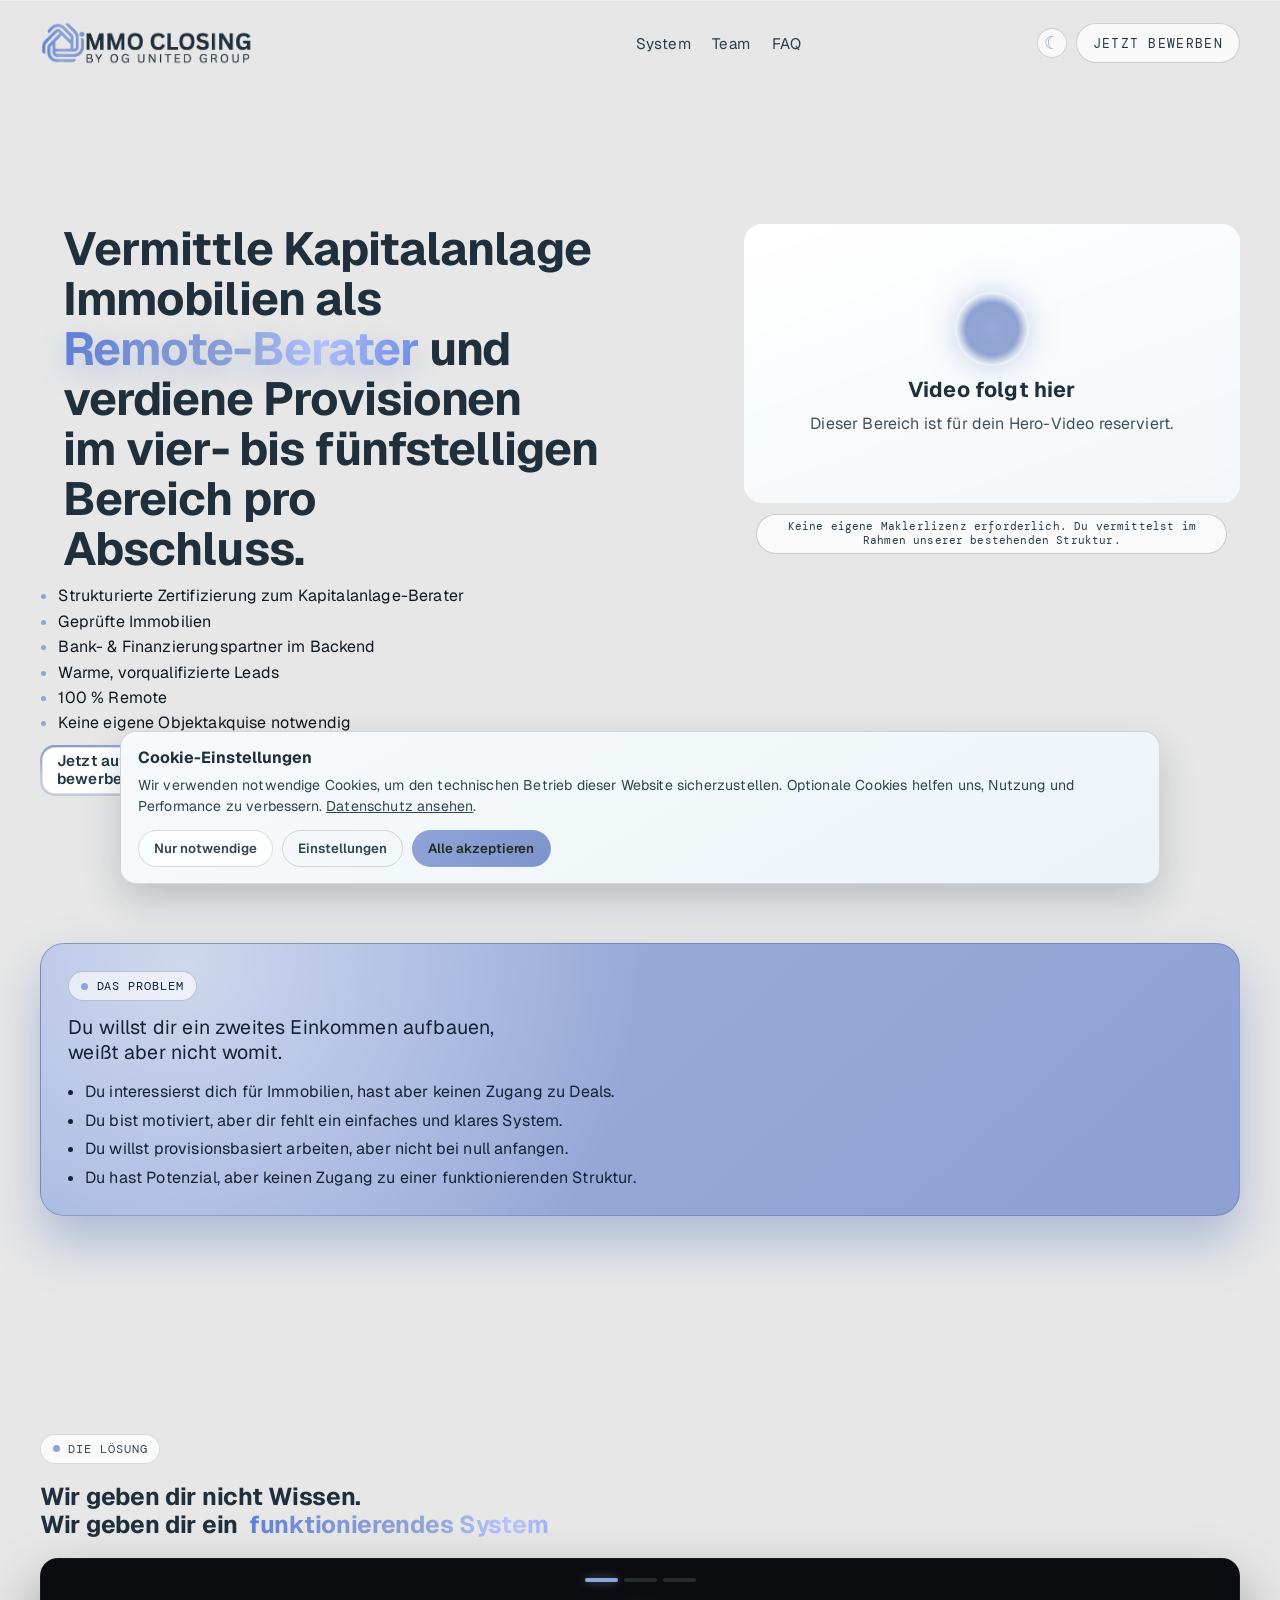
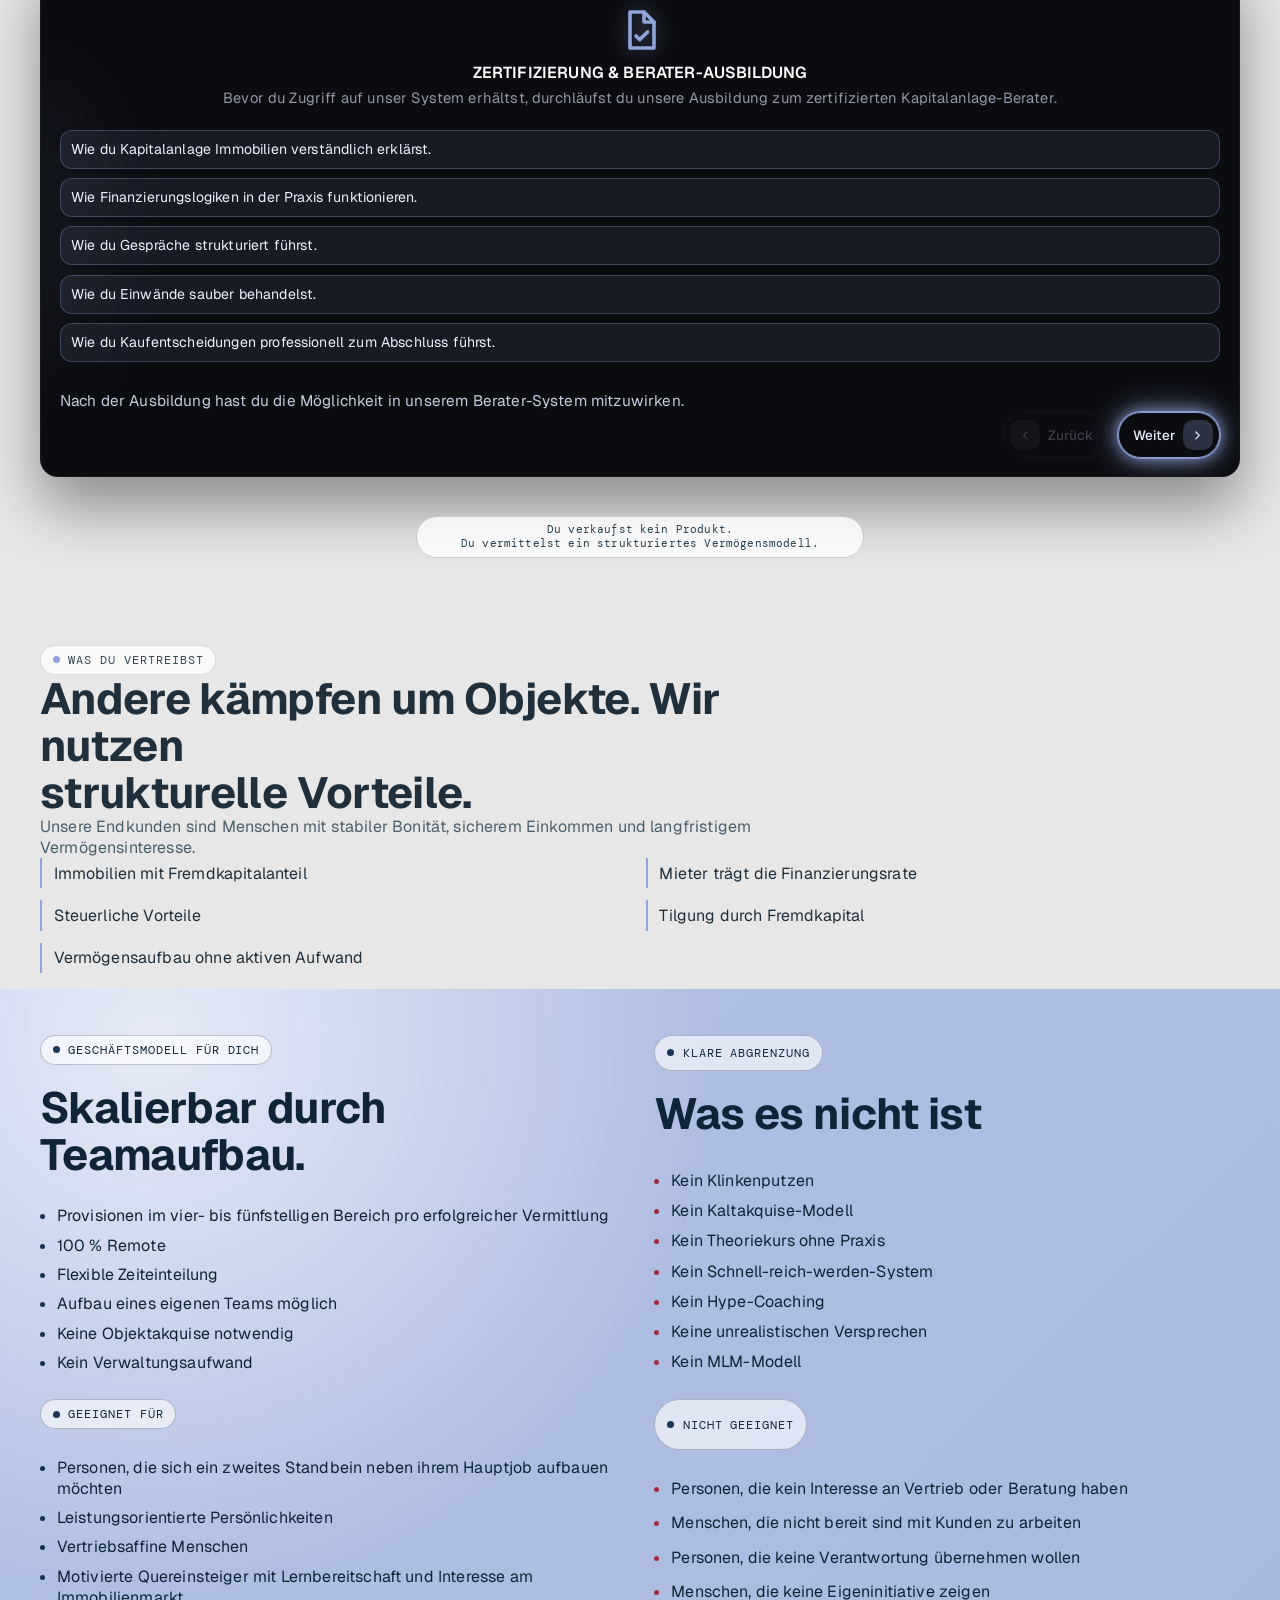
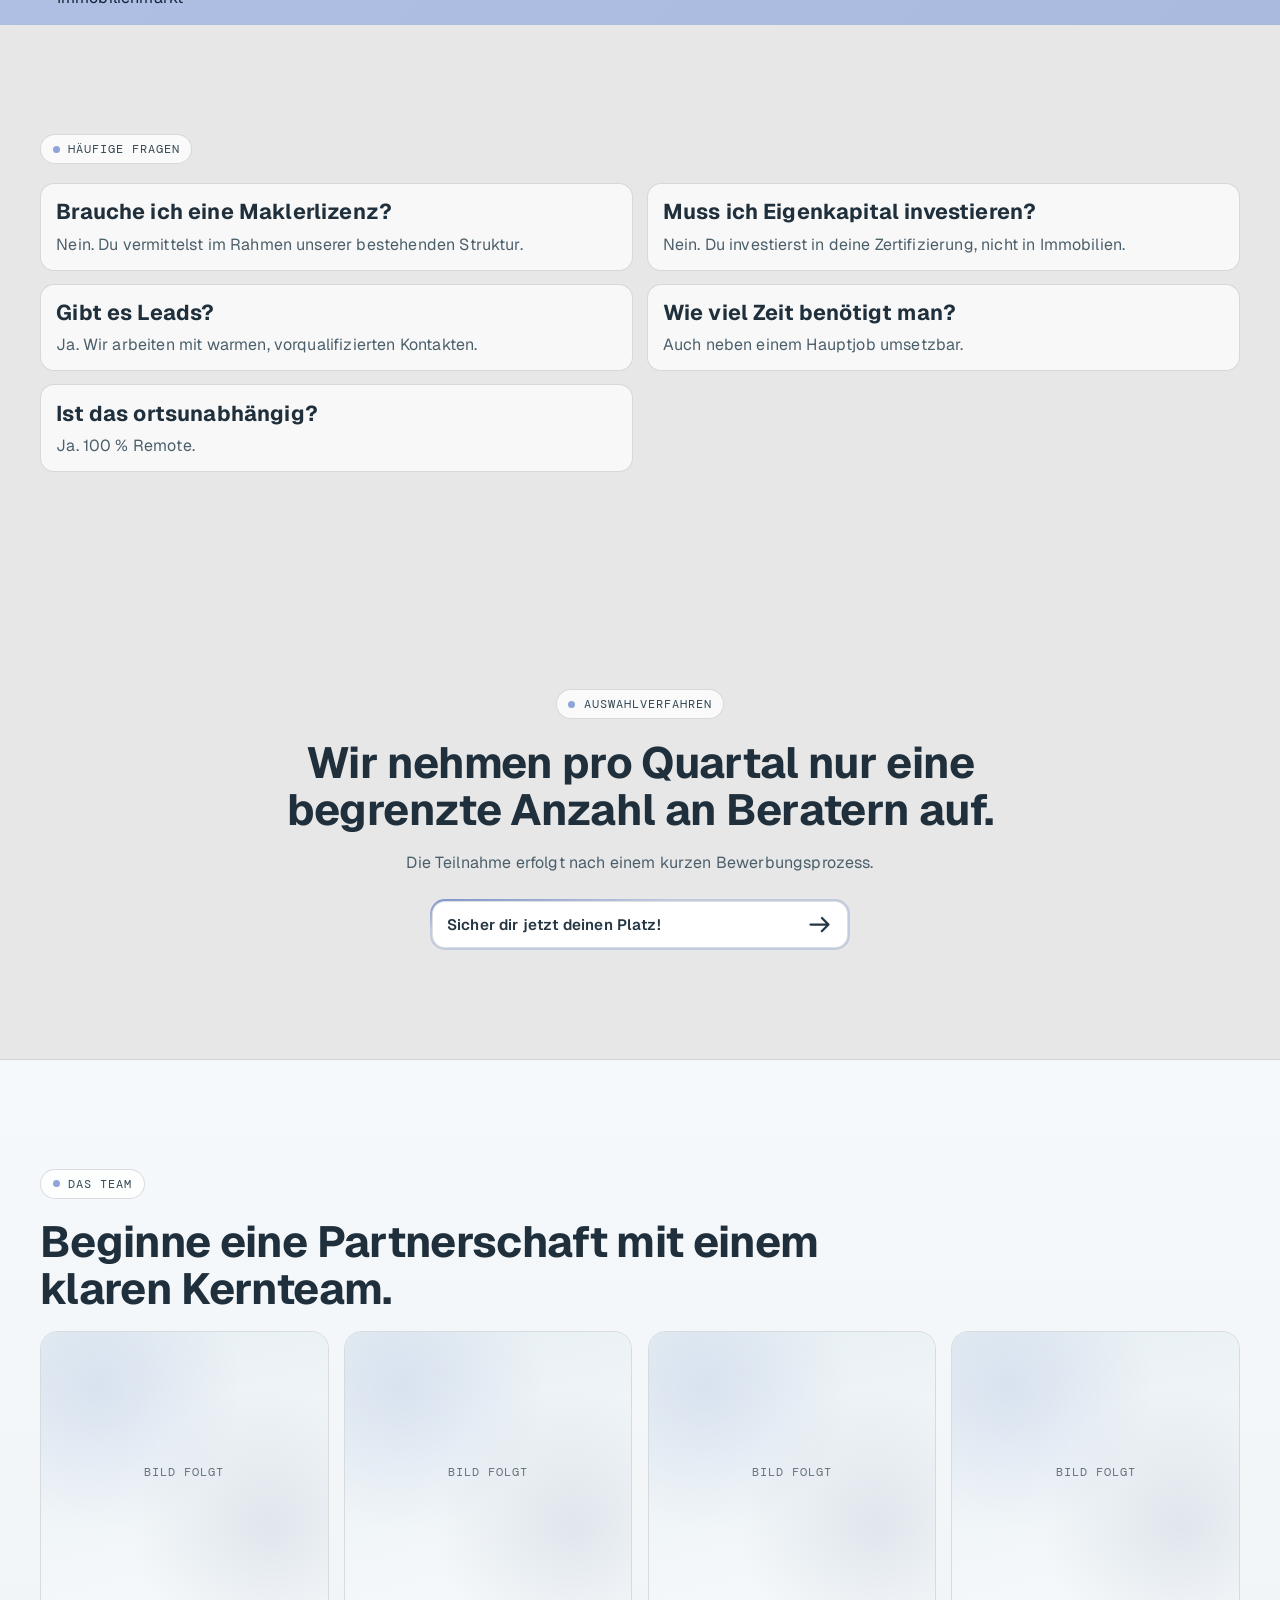
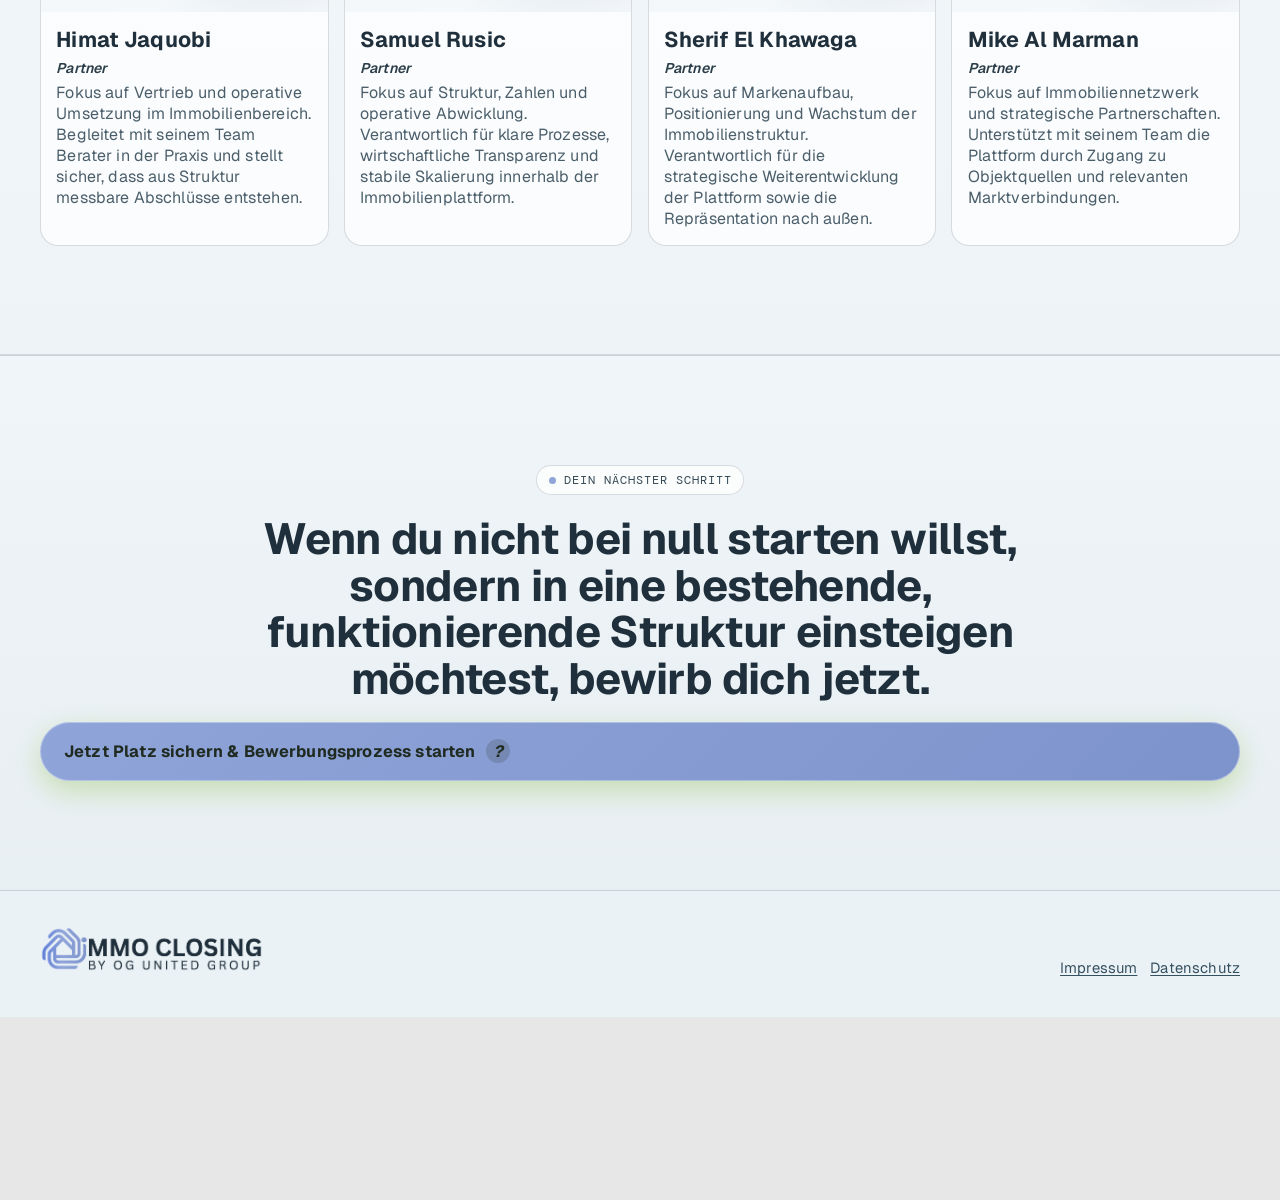
==== commit 1750b795: "Apply accent gradient to logo symbol in header/footer" ====
--- a/alte-website-content-index.html
+++ b/alte-website-content-index.html
@@ -24,12 +24,12 @@
         <a class="brand" href="#top">
           <img
             class="brand-logo brand-logo-light"
-            src="assets/immo-closing-1-darkblue-transparent.png"
+            src="assets/immo-closing-1-darkblue-gradient-symbol.png"
             alt="Immo Closing System by OG United Group"
           />
           <img
             class="brand-logo brand-logo-dark"
-            src="assets/immo-closing-1-white-transparent.png"
+            src="assets/immo-closing-1-white-gradient-symbol.png"
             alt="Immo Closing System by OG United Group"
           />
         </a>
@@ -489,8 +489,8 @@
     <footer class="site-footer">
       <div class="container footer-layout">
         <div class="footer-branding">
-          <img class="footer-logo footer-logo-light" src="assets/immo-closing-1-darkblue-transparent.png" alt="Immo Closing System" />
-          <img class="footer-logo footer-logo-dark" src="assets/immo-closing-1-white-transparent.png" alt="Immo Closing System" />
+          <img class="footer-logo footer-logo-light" src="assets/immo-closing-1-darkblue-gradient-symbol.png" alt="Immo Closing System" />
+          <img class="footer-logo footer-logo-dark" src="assets/immo-closing-1-white-gradient-symbol.png" alt="Immo Closing System" />
         </div>
         <div class="footer-actions">
           <a href="#" class="footer-action-link" data-modal-open="impressum-modal">Impressum</a>
